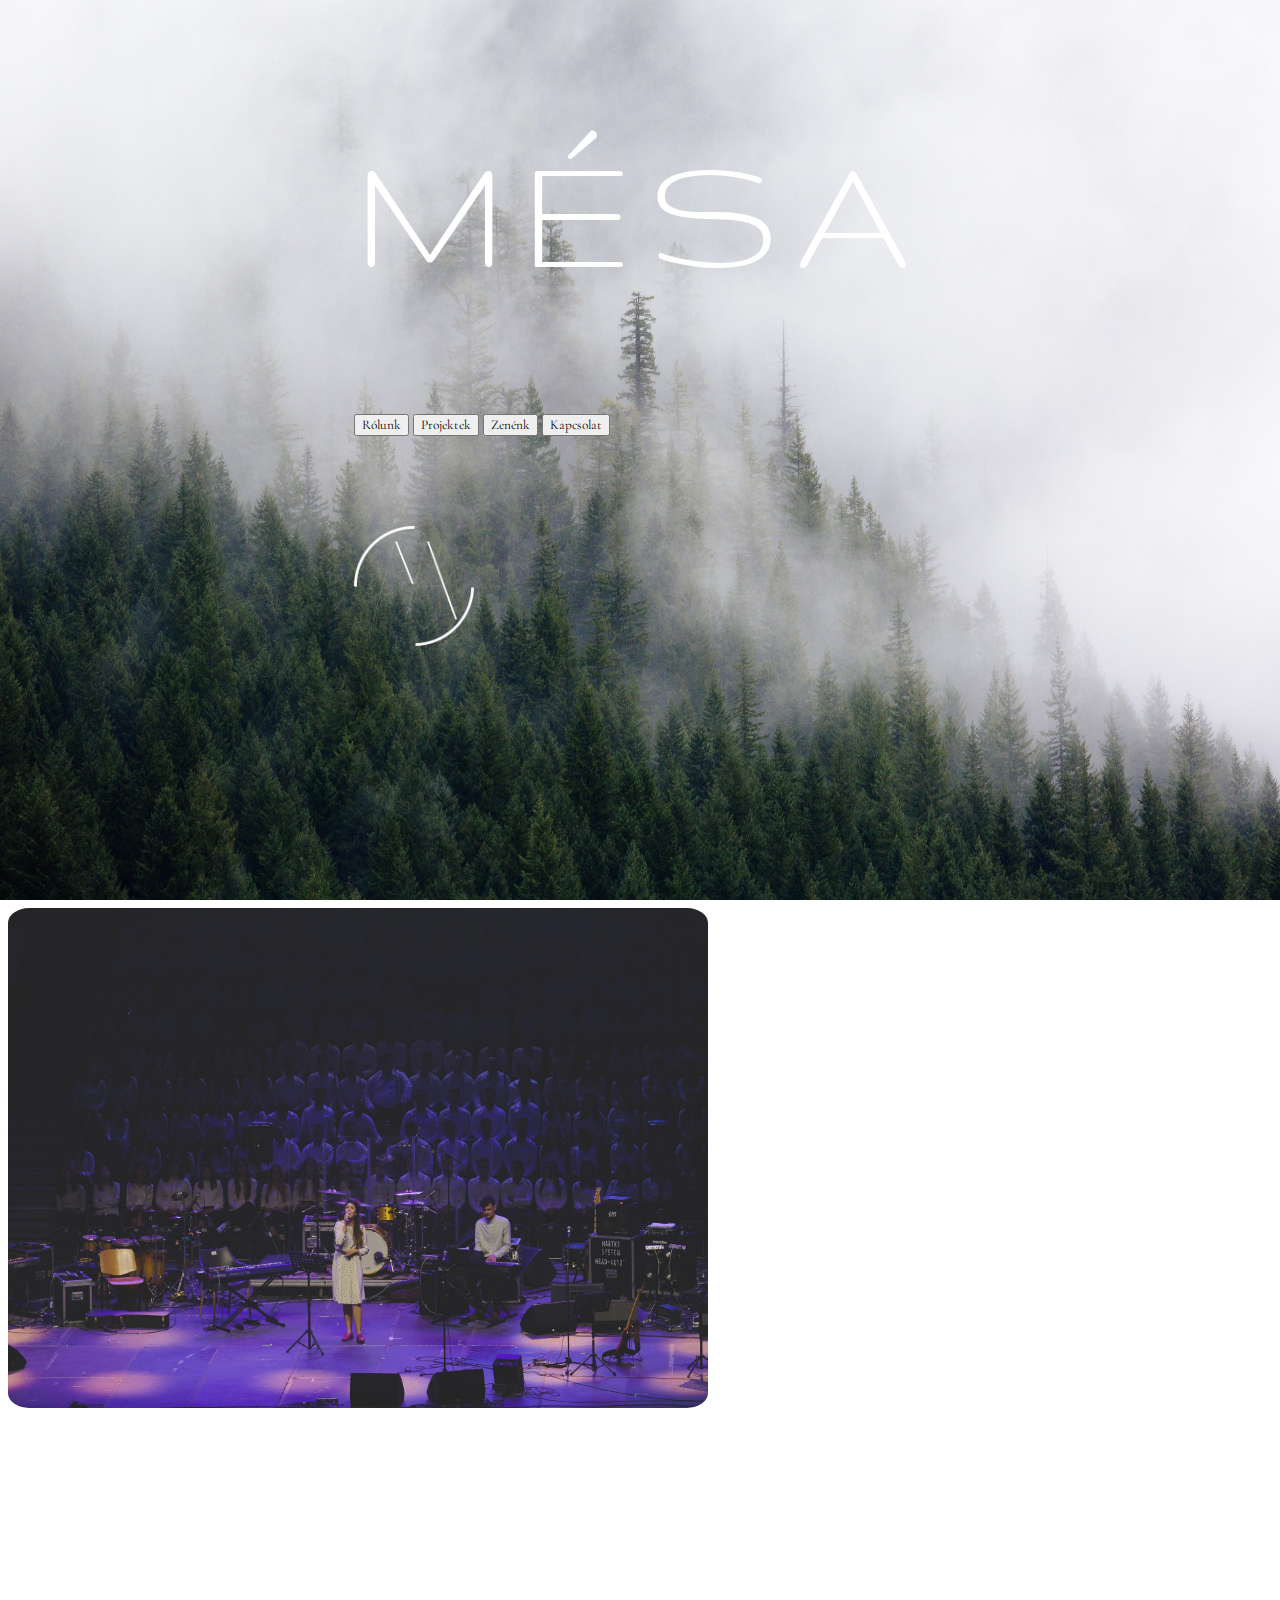
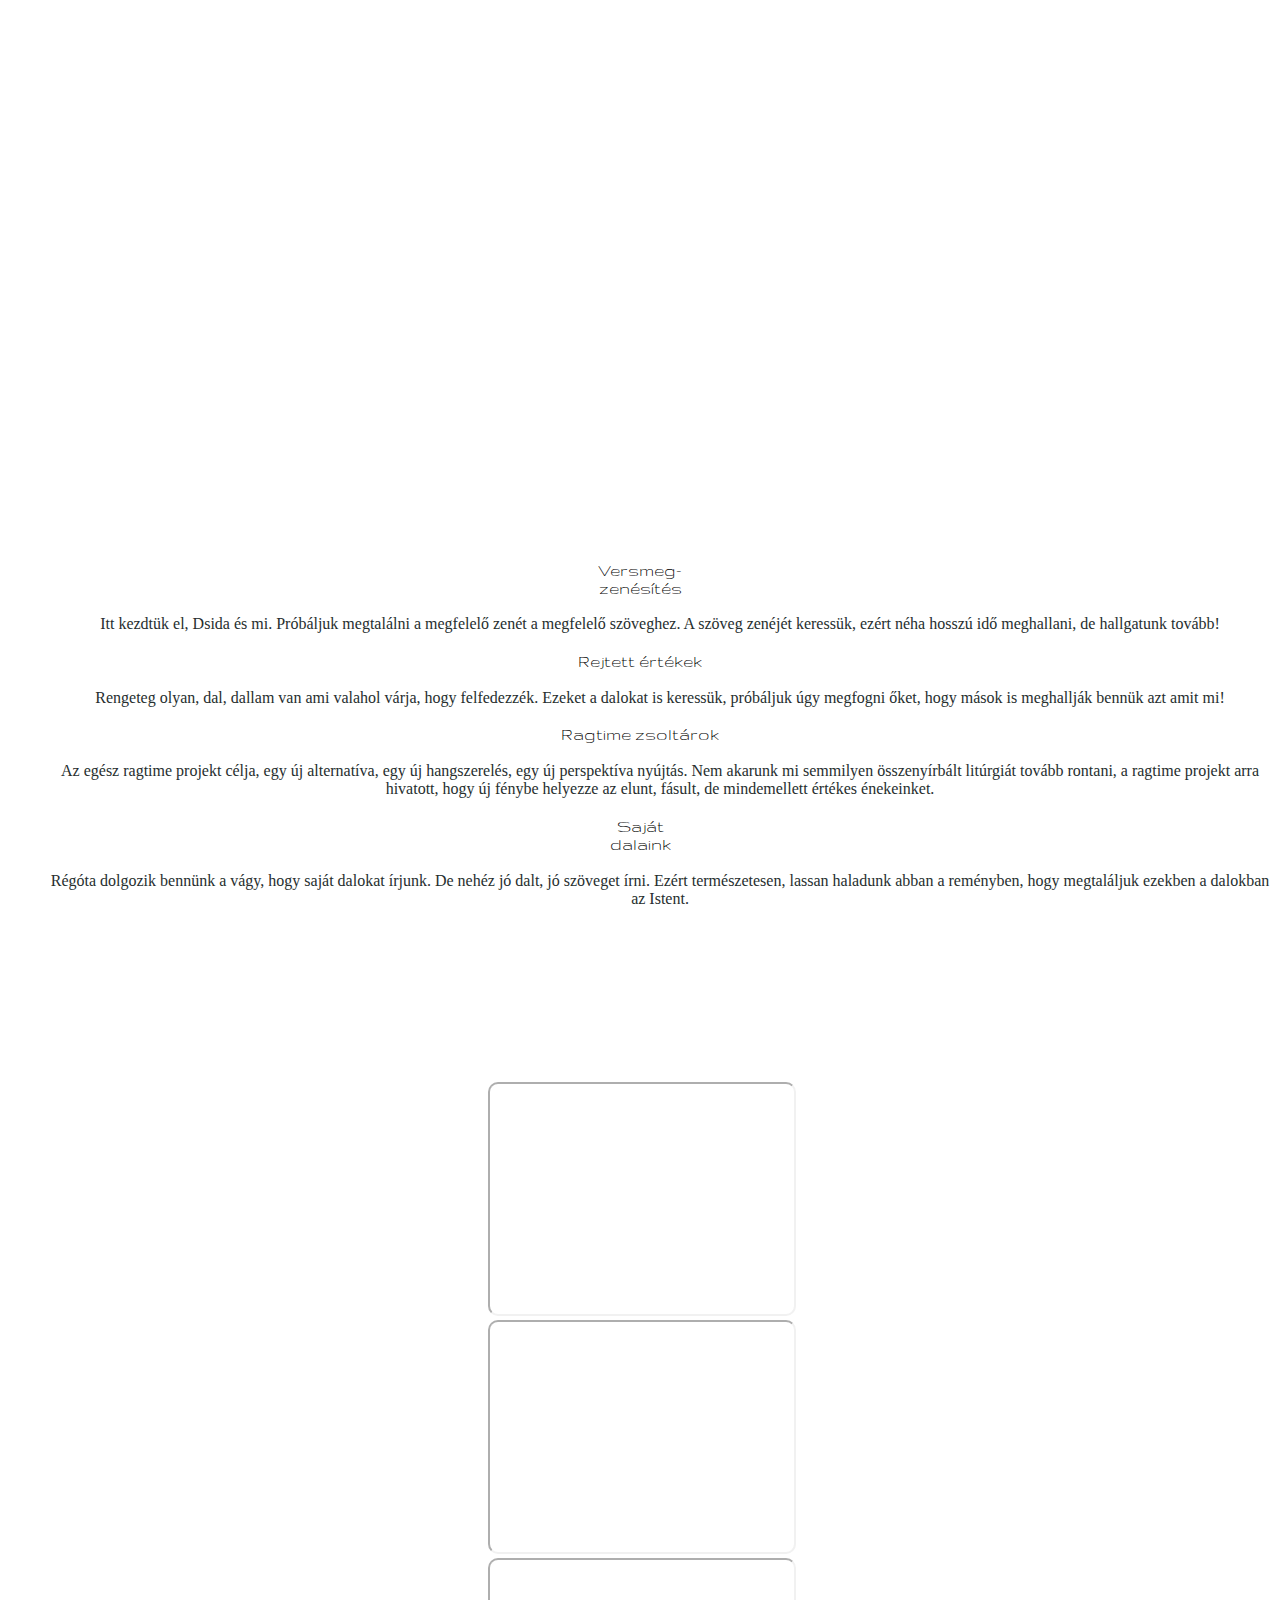
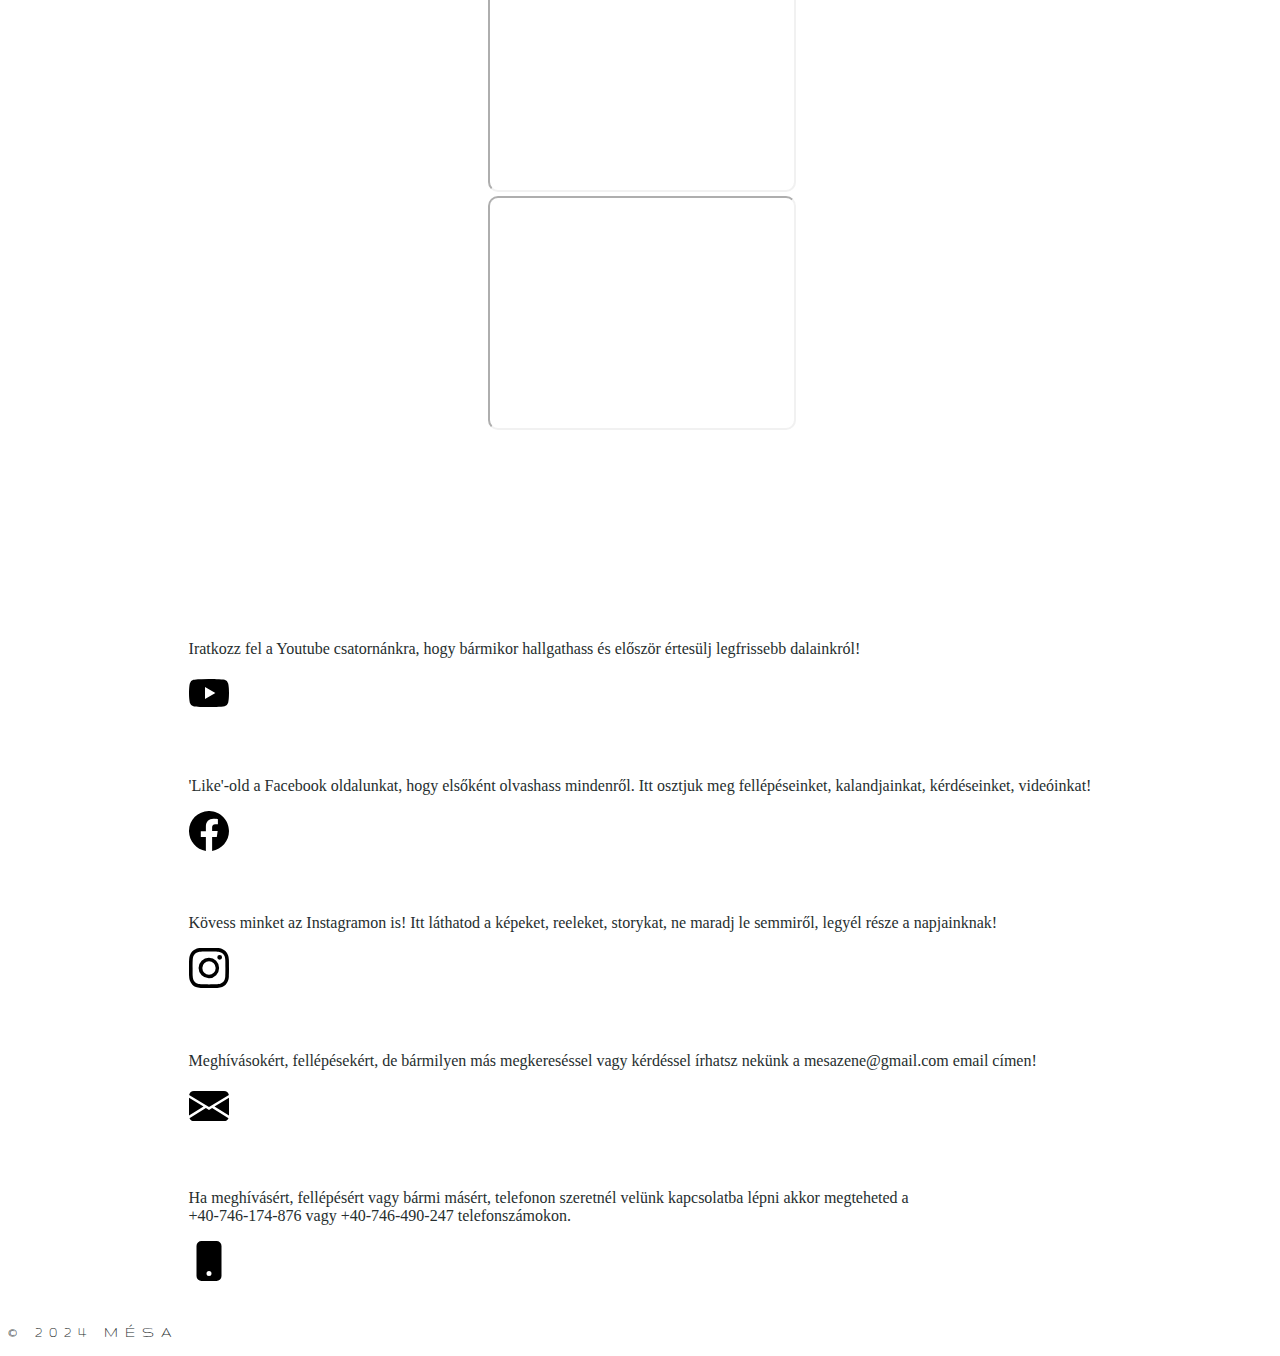
==== index.html @ 9ce910f0 "Add files via upload" ====
<!DOCTYPE html>
<html lang="hu">
<head>
  <meta charset="UTF-8">
  <meta name="viewport" content="width=device-width, initial-scale=1.0">
  <title>MÉSA</title>
  <link rel="stylesheet" href="./style.css">
  <link href="https://cdn.jsdelivr.net/npm/bootstrap@5.3.2/dist/css/bootstrap.min.css" rel="stylesheet" integrity="sha384-T3c6CoIi6uLrA9TneNEoa7RxnatzjcDSCmG1MXxSR1GAsXEV/Dwwykc2MPK8M2HN" crossorigin="anonymous">
  <link href="https://fonts.googleapis.com/css2?family=Cormorant+Garamond:wght@300,400,500,600,700&family=Nunito:wght@300&display=swap" rel="stylesheet">
  <link href="https://fonts.googleapis.com/css2?family=Gruppo&display=swap" rel="stylesheet">
</head>

<body>
  <div class="top-container">
    <div class="px-4 pt-4 mt-4 text-center">
      <h1 class="display-1 pb-4" style="color: white; font-size: 11rem;">MÉSA</h1>
      <div class="col-lg-6 pt-4 mx-auto">
        <div class="d-grid gap-3 d-sm-flex justify-content-sm-center">
          <a href="#about"><button type="button" class="btn btn-outline-light btn-lg px-4"><span>Rólunk</span></button></a>
          <a href="#project"><button type="button" class="btn btn-outline-light btn-lg px-4"><span>Projektek</span></button></a>
          <a href="#zene"><button type="button" class="btn btn-outline-light btn-lg px-4"><span>Zenénk</span></button></a>
          <a href="#contact"><button type="button" class="btn btn-outline-light btn-lg px-4"><span>Kapcsolat</span></button></a>
        </div>
      </div>
      <img id="logo" src="./Assets/Image/logo.png" width="120px" height="120px" alt="">
    </div>
  </div>

  <div id="about" class="about">
    <div class="container col-xxl-8 px-4 py-5">
      <div class="row flex-lg-row-reverse align-items-center g-5 py-5">
        <div class="col-10 col-sm-8 col-lg-6">
          <img src="./Assets/Image/mi.jpg" class="d-block mx-lg-auto img-fluid" style="opacity: 0.9; border-radius: 3%;" alt="Bootstrap Themes" width="700" height="500">
        </div>
        <div class="col-lg-6">
          <h2 class="mb-3">Rólunk</h2>
          <p class="lead">Legtöbben úgy ismerhettek, mint Merci és Atti. Úgy döntöttünk,
            hogy ezentúl MÉSA leszünk. A MÉSA keresés, a MÉSA kérdés.
            Az Istent keressük, zenében, formában, szövegben, ötvözésben.
            Az Isteni megrázót keressük, a világosan de nem mereven definiáltat,
            a Krisztusi innovációt, nyitottságot. Állandóan keresünk és néha találunk,
            szeretettel hívunk, hogy megosszuk veled ezeket a találmányokat!</p>
        </div>
      </div>
    </div>
  </div>

  <div id="project" class="project">
    <div class="container px-4 py-5" id="custom-cards">
      <h2 class="text-center" style="color: white; font-family: 'Gruppo', sans-serif; font-weight: 400; font-size: 4rem; letter-spacing: 7px;">Projektek</h2>
      <div class="row row-cols-1 row-cols-lg-4 align-items-stretch g-5 py-5">
        <div class="col">
          <div class="card card-cover h-100 overflow-hidden rounded-4 shadow-lg" style="background-color: rgba(255,255,255,0.4);">
            <div class="d-flex flex-column h-100 p-2 pb-3 text-rgba(38,46,46) text-shadow-1">
              <h3 class="pt-0 mt-0 mb-4 display-6 lh-1 fw-bold">Versmeg-</br>zenésítés</h3>
              <ul class="d-flex list-unstyled mt-3">
                <p>Itt kezdtük el, Dsida és mi. Próbáljuk megtalálni a megfelelő zenét a megfelelő szöveghez. A szöveg zenéjét keressük, ezért néha hosszú idő meghallani, de hallgatunk  tovább! </p>
              </ul>
            </div>
          </div>
        </div>
  
        <div class="col">
          <div class="card card-cover h-100 overflow-hidden rounded-4 shadow-lg" style="background-color: rgba(255,255,255,0.4);">
            <div class="d-flex flex-column h-100 p-2 pb-3 text-rgba(38,46,46) text-shadow-1">
              <h3 class="pt-0 mt-0 mb-4 display-6 lh-1 fw-bold">Rejtett értékek</h3>
              <ul class="d-flex list-unstyled">                  
                <p class="align-items-center mt-3">Rengeteg olyan, dal, dallam van ami valahol várja, hogy felfedezzék. Ezeket a dalokat is keressük, próbáljuk úgy megfogni őket, hogy mások is meghallják bennük azt amit mi!</p>
              </ul>
            </div>
          </div>
        </div>

        <div class="col">
          <div class="card card-cover h-100 overflow-hidden rounded-4 shadow-lg" style="background-color: rgba(255,255,255,0.4);">
            <div class="d-flex flex-column h-100 p-2 pb-3 text-rgba(38,46,46) text-shadow-1">
              <h3 class="pt-0 mt-0 mb-4 display-6 lh-1 fw-bold">Ragtime zsoltárok</h3>
              <ul class="d-flex list-unstyled mt-3">
                <p>Az egész ragtime projekt célja, egy új alternatíva, egy új hangszerelés, egy új perspektíva nyújtás. Nem akarunk mi semmilyen összenyírbált litúrgiát tovább rontani, a ragtime projekt arra hivatott, hogy új fénybe helyezze az elunt, fásult, de mindemellett értékes énekeinket. </p>
              </ul>
            </div>
          </div>
        </div>
  
        <div class="col">
          <div class="card card-cover h-100 overflow-hidden rounded-4 shadow-lg" style="background-color: rgba(255,255,255,0.4);">
            <div class="d-flex flex-column h-100 p-2 pb-3 text-rgba(38,46,46) text-shadow-1">
              <h3 class="pt-0 mt-0 mb-4 display-6 lh-1 fw-bold">Saját </br> dalaink</h3>
              <ul class="d-flex list-unstyled mt-3">
                <p>Régóta dolgozik bennünk a vágy, hogy saját dalokat írjunk. De nehéz jó dalt, jó szöveget írni. Ezért természetesen, lassan haladunk abban a reményben, hogy megtaláljuk ezekben a dalokban az Istent.</p>
              </ul>
            </div>
          </div>
        </div>
      </div>
    </div>
  </div>

  <div id="zene" class="zene">
    <div class="container">

      <div class="row row-cols-1 row-cols-sm-1 row-cols-md-4 g-4">
        <div class="col">
          <div class="video">
            <iframe width="100%" height="230" src="https://www.youtube.com/embed/c_1xtZaG6-g"></iframe>
          </div>
        </div>
        <div class="col">
          <div class="video">
            <iframe width="100%" height="230" src="https://www.youtube.com/embed/nq-0vu3fEvc"></iframe>
          </div>
        </div>
        <div class="col">
          <div class="video">
            <iframe width="100%" height="230" src="https://www.youtube.com/embed/6HQwrAo_Tmw"></iframe>
          </div>
        </div>
        <div class="col">
          <div class="video">
            <iframe width="100%" height="230" src="https://www.youtube.com/embed/fUVVamsAllc"></iframe>
          </div>
        </div>
      </div>
    </div>
  </div>

  <div id="contact" class="contact">
    <div class="container px-4 py-5" id="hanging-icons">
      <h2 class="text-center" style="font-family: 'Gruppo', sans-serif; color: white; font-size: 4rem; font-weight: 400; letter-spacing: 7px;">Kapcsolat</h2>
      <div class="row g-4 py-5 row-cols-1 row-cols-lg-5">
        <div class="col d-flex align-items-start">
          <div style="background-color: rgba(255,255,255,0.4); border-radius: 3%;" class="text-center">
            <h3 class="kapcsolat fs-2 text-body-emphasis">Hallgass</h3>
            <p>Iratkozz fel a Youtube csatornánkra, hogy bármikor hallgathass és először értesülj legfrissebb dalainkról!</p>
            <a href="https://www.youtube.com/channel/UCDnHyg_joPiQuK-S-PprN1g">
              <img src="./Assets/Image/youtube.svg" width="40px" height="40px" alt="youtube-icon">
            </a>
          </div>
        </div>
        <div class="col d-flex align-items-start">
          <div style="background-color: rgba(255,255,255,0.4); border-radius: 3%;" class="text-center">
            <h3 class="kapcsolat fs-2 text-body-emphasis">Olvass</h3>
            <p>'Like'-old a Facebook oldalunkat, hogy elsőként olvashass mindenről. Itt osztjuk meg fellépéseinket, kalandjainkat, kérdéseinket, videóinkat!</p>
            <a href="https://www.facebook.com/profile.php?id=61556918116380">
              <img class="pb-1" src="./Assets/Image/facebook.svg" width="40px" height="40px" alt="facebook-icon">
            </a>
          </div>
        </div>
        <div class="col d-flex align-items-start">
          <div style="background-color: rgba(255,255,255,0.4); border-radius: 3%;" class="text-center">
            <h3 class="kapcsolat fs-2 text-body-emphasis">Kövess</h3>
            <p>Kövess minket az Instagramon is! Itt láthatod a képeket, reeleket, storykat, ne maradj le semmiről, legyél része a napjainknak!</p>
            <a href="https://www.instagram.com/mesa.zene/">
              <img class="pb-1" src="./Assets/Image/instagram.svg" width="40px" height="40px" alt="facebook-icon">
            </a>
          </div>
        </div>
        <div class="col d-flex align-items-start">
          <div style="background-color: rgba(255,255,255,0.4); border-radius: 3%;" class="text-center">
            <h3 class="kapcsolat fs-2 text-body-emphasis">Írj</h3>
            <p>Meghívásokért, fellépésekért, de bármilyen más megkereséssel vagy kérdéssel írhatsz nekünk a mesazene@gmail.com email címen!</p>
            <img class="pb-1" src="./Assets/Image/envelope-fill.svg" width="40px" height="40px" alt="facebook-icon">
          </div>
        </div>
        <div class="col d-flex align-items-start">
          <div style="background-color: rgba(255,255,255,0.4); border-radius: 3%;" class="text-center">
            <h3 class="kapcsolat fs-2 text-body-emphasis">Hívj</h3>
            <p>Ha meghívásért, fellépésért vagy bármi másért, telefonon szeretnél velünk kapcsolatba lépni akkor megteheted a </br> +40-746-174-876 vagy +40-746-490-247 telefonszámokon.</p>
            <img class="pb-1" src="./Assets/Image/phone-fill.svg" width="40px" height="40px" alt="facebook-icon">
          </div>
        </div>
      </div>
    </div>
  </div>
  <div class="footer">
    <div class="container">
      <footer class="py-1 my-1">
        <p class="text-center text-white" style="font-family: 'Gruppo', sans-serif; letter-spacing: 7px; font-weight: 400;">© 2024 MÉSA</p>
      </footer>
    </div>
  </div>


</body>

</html>
---- style.css ----
body {
  background-image: url("./Assets/Image/Forest.jpg");
  background-attachment: fixed;
  background-size: 100% 100%;
}

.top-container {
  display: flex;
  justify-content: center;
  align-items: top;
  height: 100vh;
}

.about {
  display: flex;
  justify-content: center;
  align-items: top;
  height: 100vh;
}

.project {
  display: flex; 
  justify-content: center;
  align-items: center;
  height: 100vh;
}

span {
  font-family: "Cormorant Garamond", serif;
  margin: 0;
  padding: 0;
}

h1 {
  font-family: "Gruppo", sans-serif;
  font-weight: 400;
  font-style: normal;
  letter-spacing: 15px;
  font-size: 11rem;
}

p {
  color: rgba(38,46,46);
}

.lead {
  color: white;
}

.about h2 {
  color: white;
  font-family: "Gruppo", sans-serif;
  font-weight: 400;
  font-style: normal;
  font-size: 4rem;
  letter-spacing: 7px;
}

h3 {
  text-align: center;
  font-family: "Gruppo", sans-serif;
  font-weight: 400;
  font-style: normal;
}

.project {
  text-align: center;
}

.zene {
  display: flex;
  justify-content: center;
  align-items: center;
  height: 100vh;
}

iframe {
  padding: 0;
  margin: 0;
  border-radius: 10px;
  opacity: 0.8;
}

.contact {
  display: flex;
  justify-content: center;
  align-items: center;
  height: 100vh;
}

.kapcsolat {
color: white;
font-family: "Cormorant Garamond", serif;
}

#logo {
  margin-top: 90px;
}

@media (max-width: 767px) {
  .top-container {
    height: 100vh;
    padding-top: 50px; 
    padding-bottom: 50px; 
  }

  body {
    background-image: url("./Assets/Image/phone\ back.png") !important;
    background-attachment: fixed;
    background-size: 100% 100%;
  }

  .about,
  .project,
  .zene,
  .contact {
    height: auto;
    padding-top: 50px;
    padding-bottom: 50px;
  }

  .about .row {
    display: flex; 
    justify-content: center; 
    align-items: center; 
  }

  .about .col-10 {
    width: 100%; 
  }

  #logo {
    margin-top: 30px; 
  }

  h1 {
    font-size: 5rem !important; 
  }

  .display-1 {
    font-size: 6rem; 
  }

  .lead {
    font-size: 1.2rem; 
  }

  .about h2 {
    font-size: 3rem !important;
  }

  .project h2,
  .contact h2 {
    font-size: 3rem !important; 
  }
}
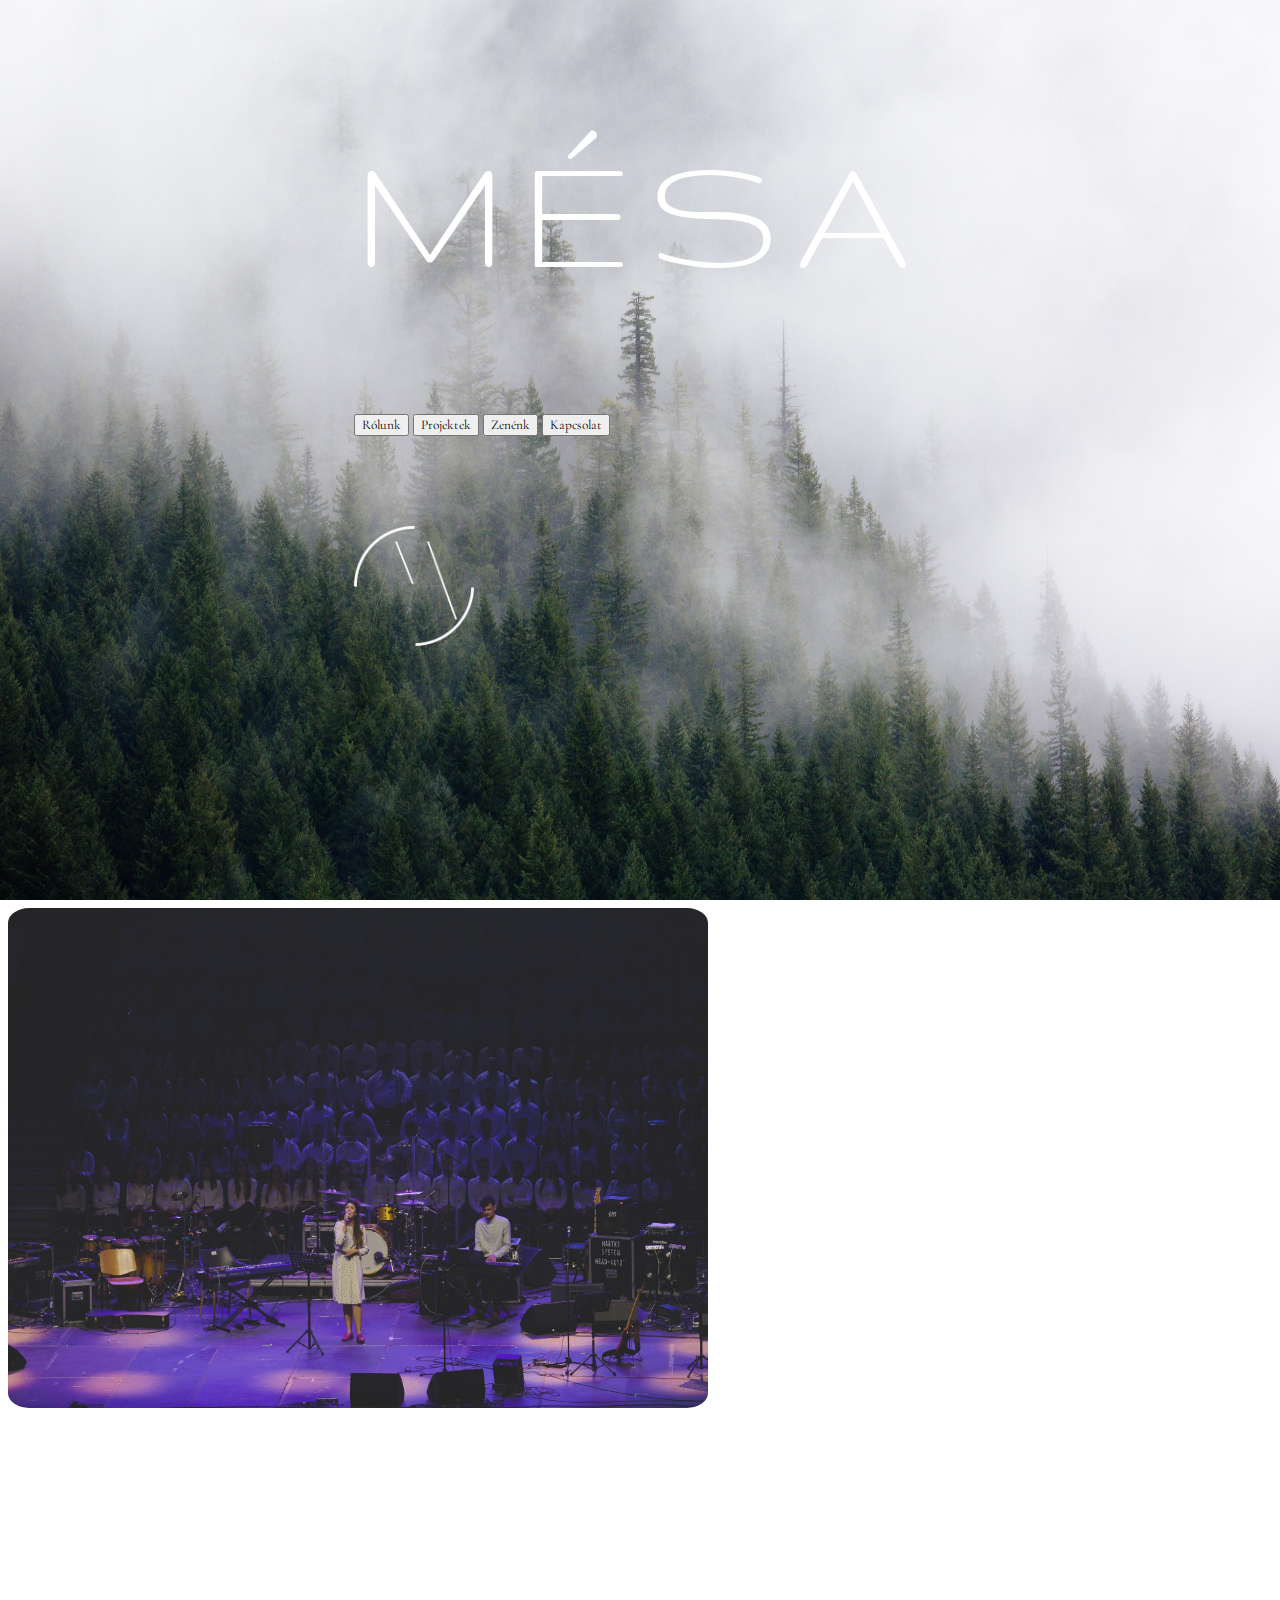
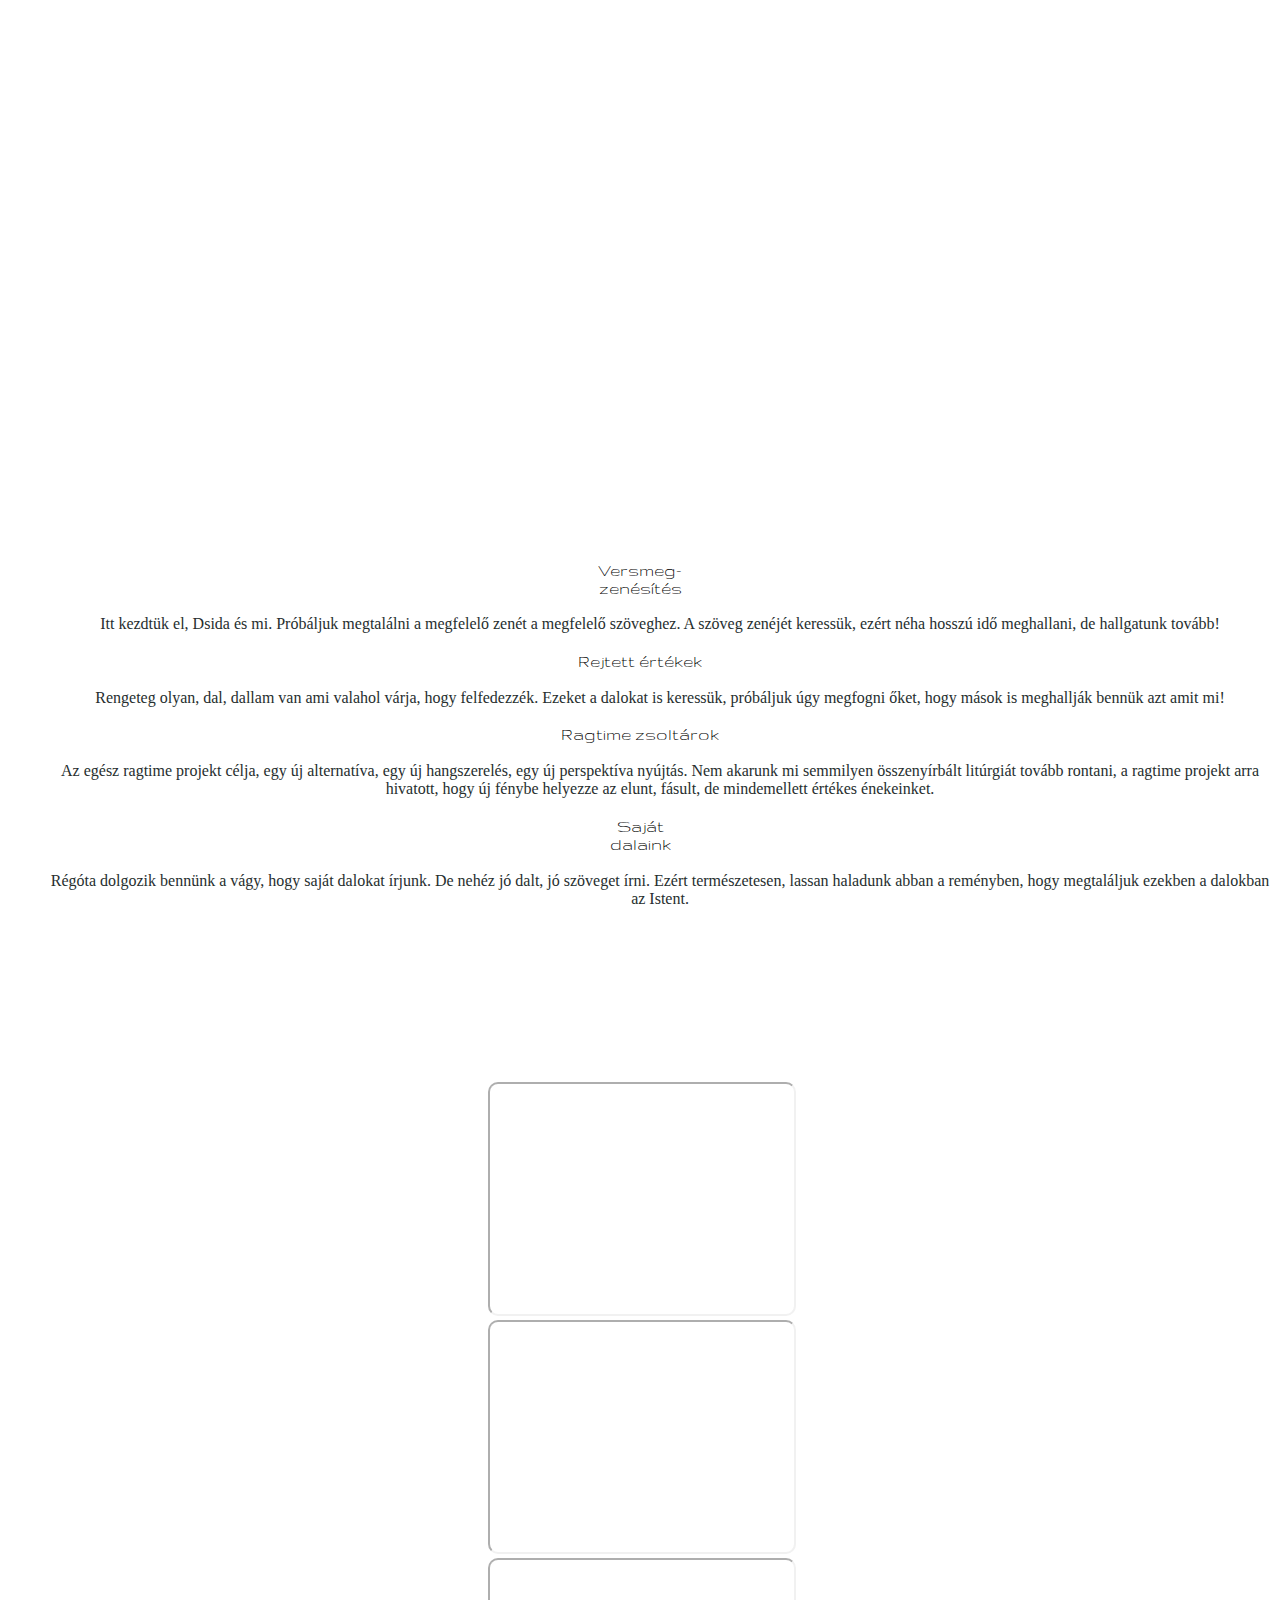
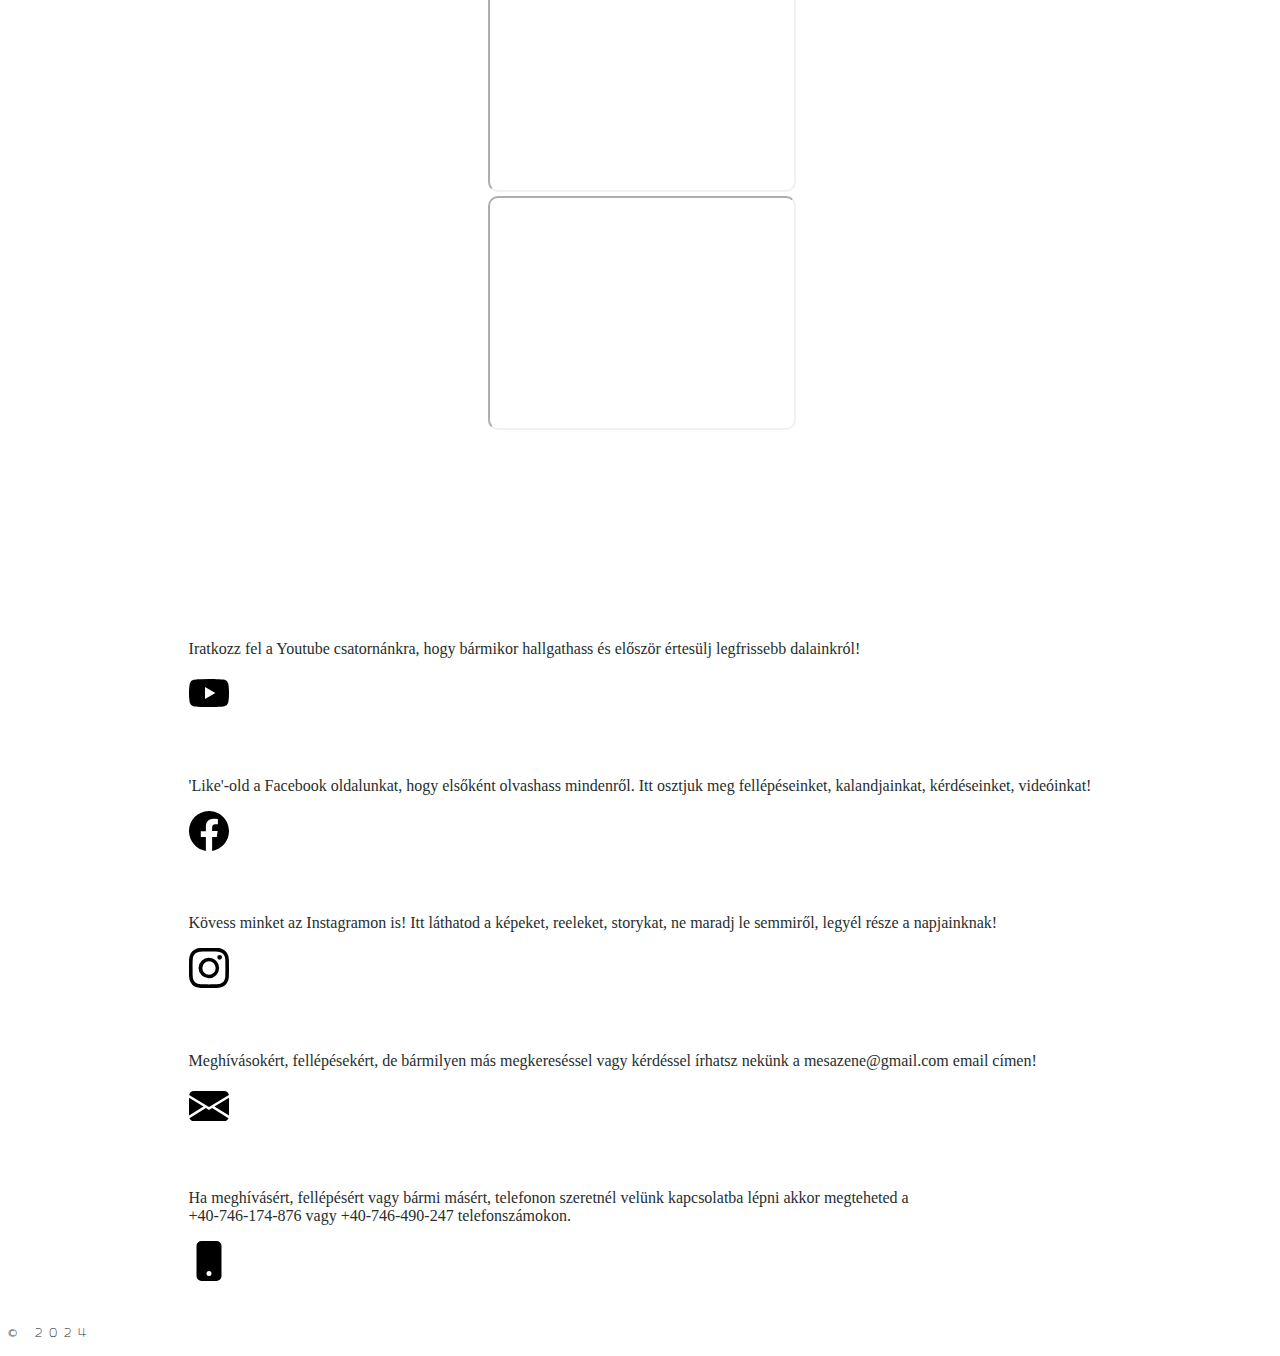
==== commit 7bc6cc04: "Add files via upload" ====
--- a/index.html
+++ b/index.html
@@ -11,7 +11,7 @@
 </head>
 
 <body>
-  <div class="top-container">
+  <div id="top" class="top-container">
     <div class="px-4 pt-4 mt-4 text-center">
       <h1 class="display-1 pb-4" style="color: white; font-size: 11rem;">MÉSA</h1>
       <div class="col-lg-6 pt-4 mx-auto">
@@ -175,7 +175,7 @@
   <div class="footer">
     <div class="container">
       <footer class="py-1 my-1">
-        <p class="text-center text-white" style="font-family: 'Gruppo', sans-serif; letter-spacing: 7px; font-weight: 400;">© 2024 MÉSA</p>
+        <p class="text-center text-white" style="font-family: 'Gruppo', sans-serif; letter-spacing: 7px; font-weight: 400;">© 2024 <a href="#top" style="color: white; text-decoration: none;">MÉSA</a></p>
       </footer>
     </div>
   </div>
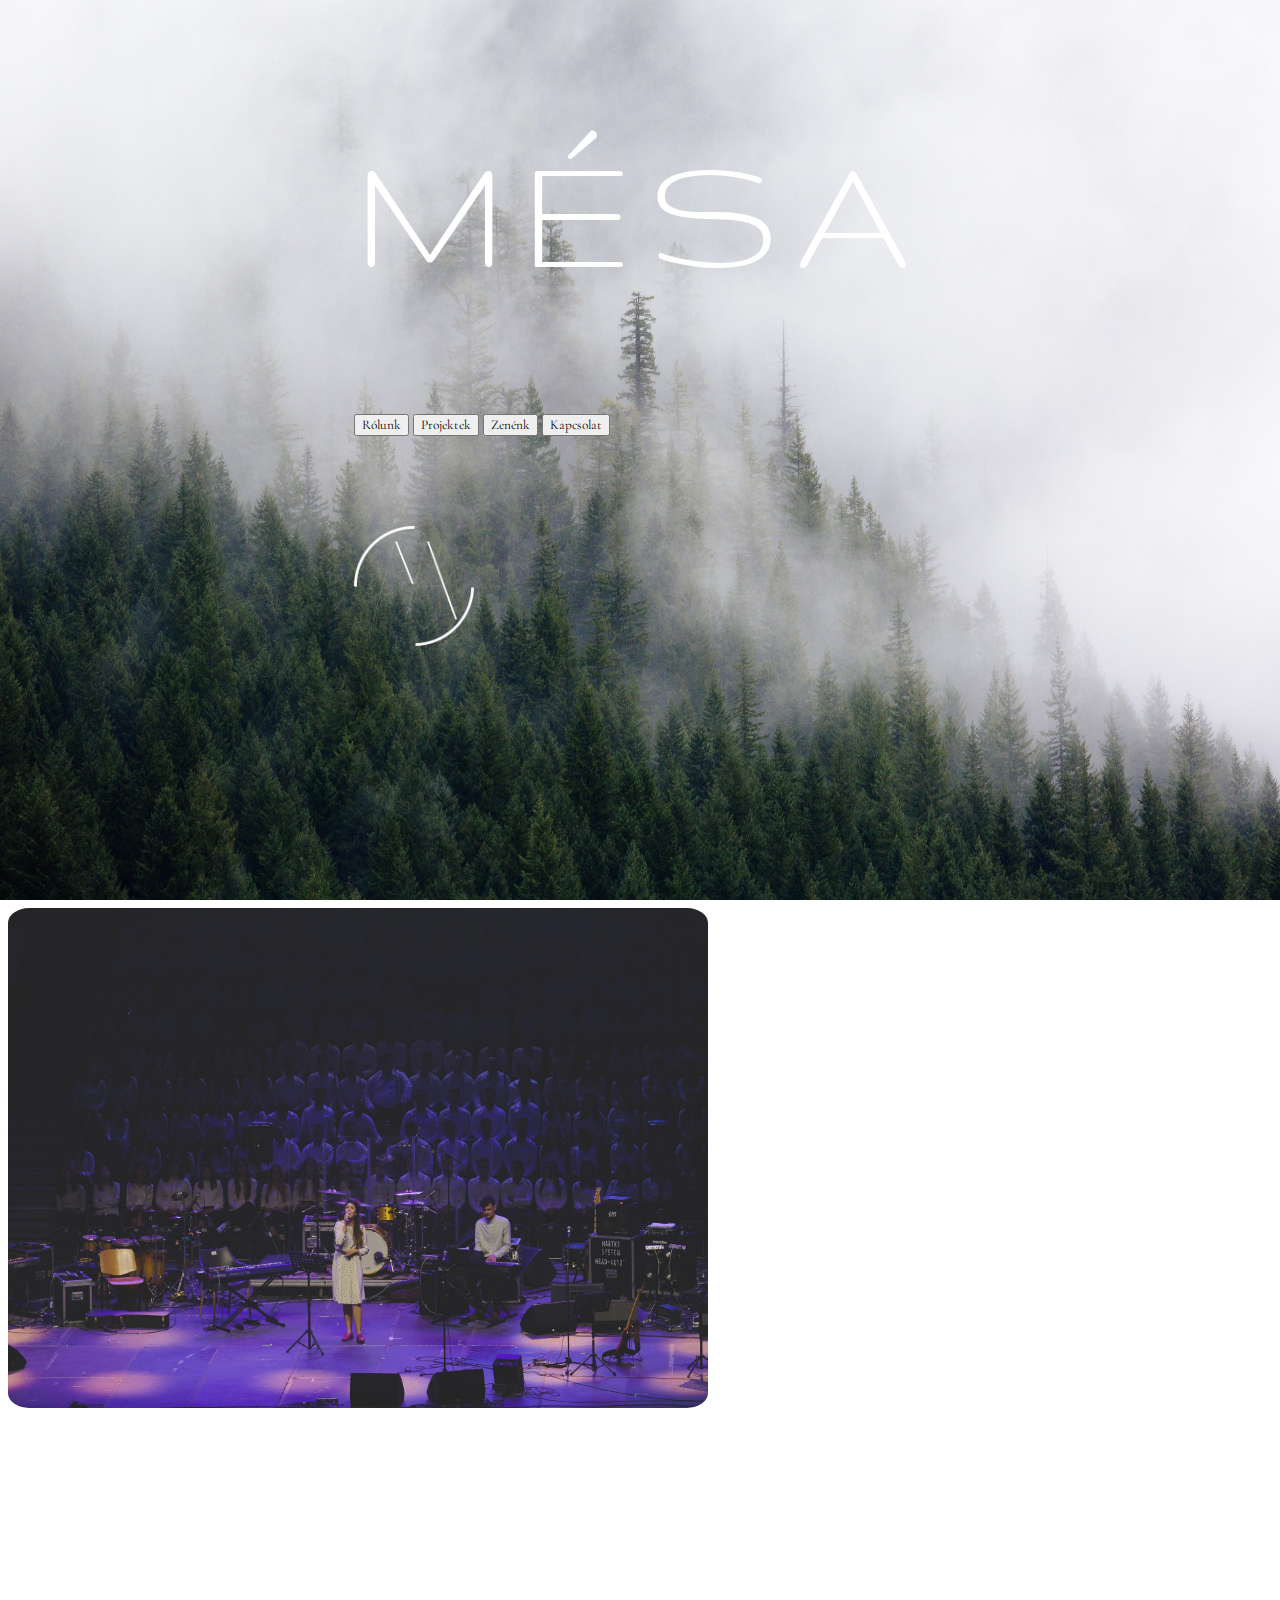
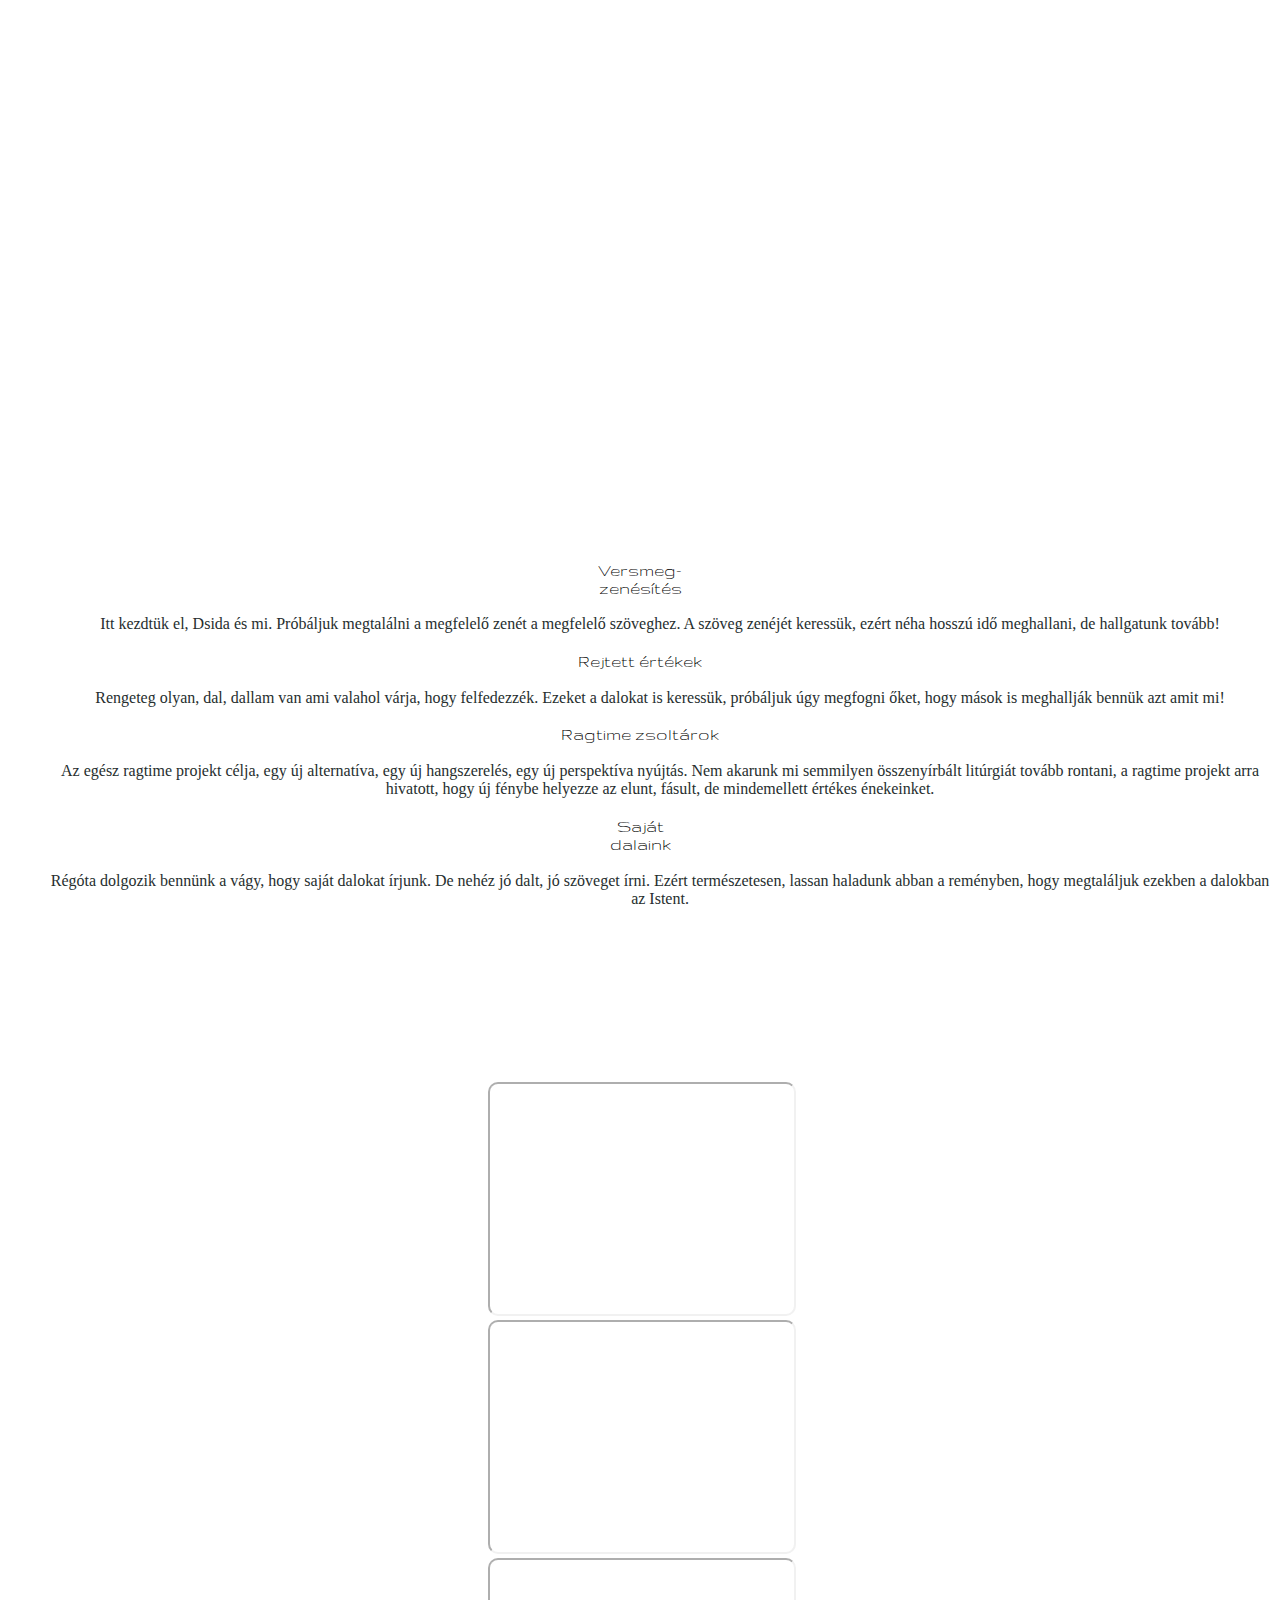
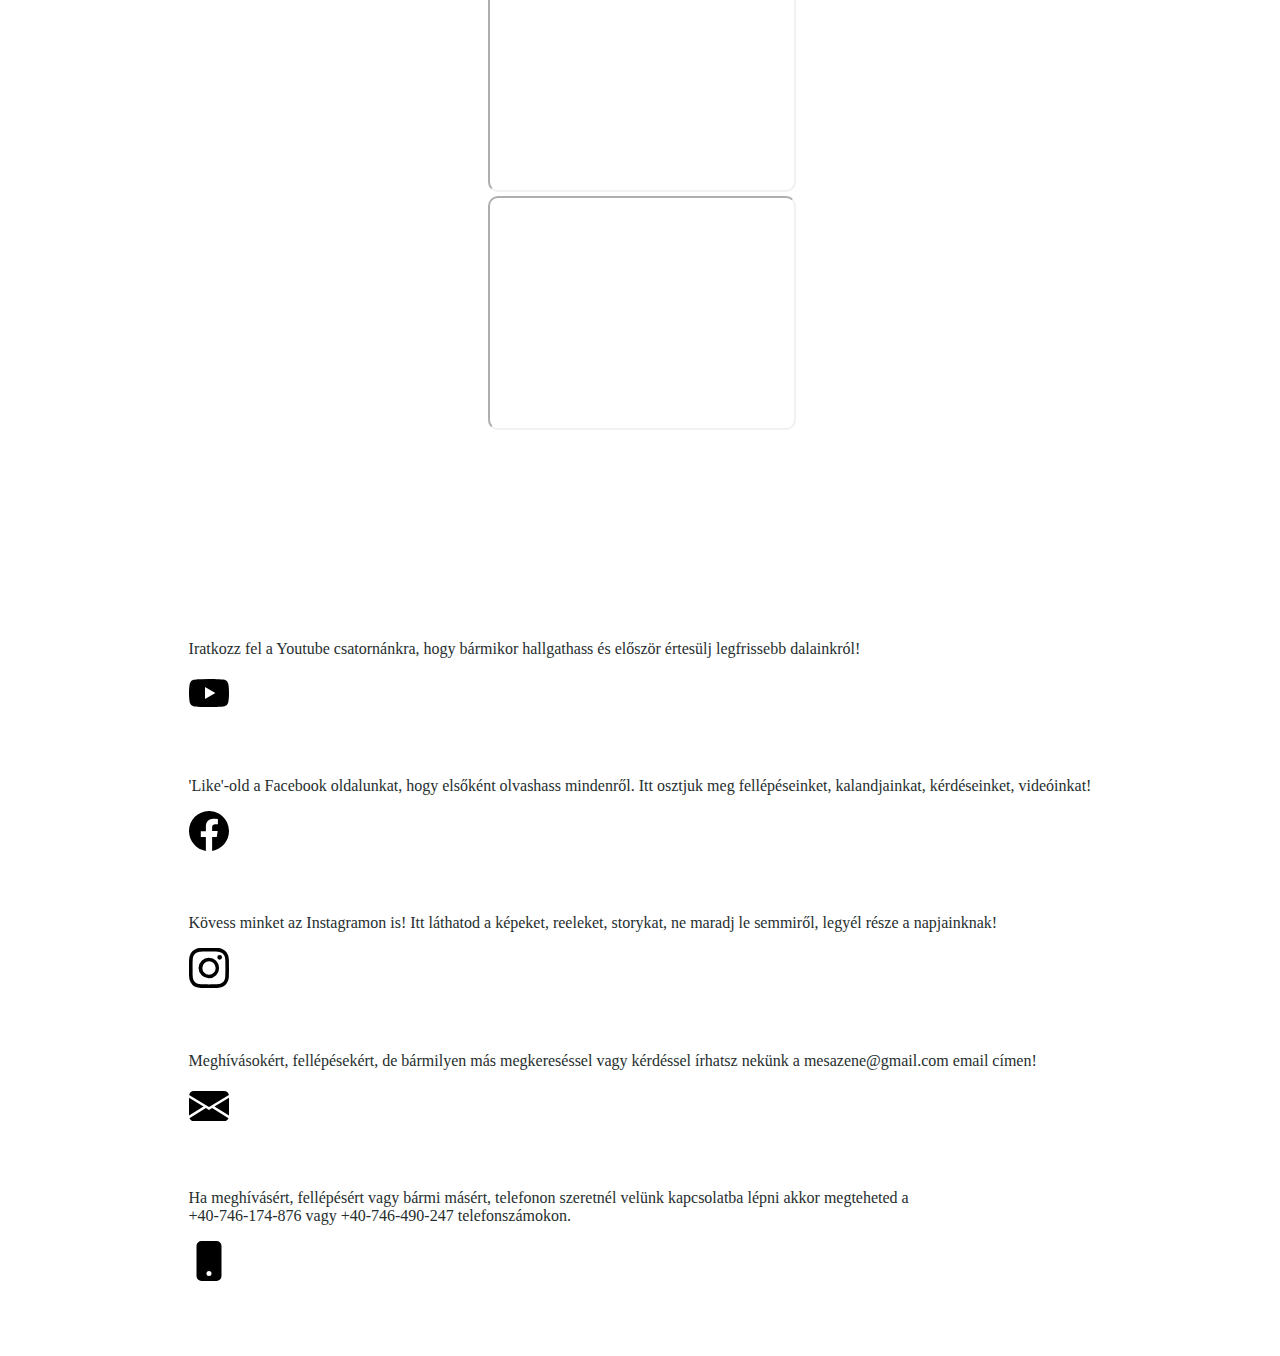
==== commit 66433896: "Add files via upload" ====
--- a/index.html
+++ b/index.html
@@ -175,12 +175,10 @@
   <div class="footer">
     <div class="container">
       <footer class="py-1 my-1">
-        <p class="text-center text-white" style="font-family: 'Gruppo', sans-serif; letter-spacing: 7px; font-weight: 400;">© 2024 <a href="#top" style="color: white; text-decoration: none;">MÉSA</a></p>
+        <p class="text-center" style="font-family: 'Gruppo', sans-serif; letter-spacing: 7px; font-weight: 400;">© 2024 <a class="mesa" href="#top" style="text-decoration: none;">MÉSA</a></p>
       </footer>
     </div>
   </div>
-
-
 </body>
 
 </html>--- a/style.css
+++ b/style.css
@@ -88,6 +88,14 @@
   height: 100vh;
 }
 
+footer p{
+  color: white;
+}
+
+.mesa {
+  color: white;
+}
+
 .kapcsolat {
 color: white;
 font-family: "Cormorant Garamond", serif;
@@ -105,9 +113,11 @@
   }
 
   body {
-    background-image: url("./Assets/Image/phone\ back.png") !important;
-    background-attachment: fixed;
-    background-size: 100% 100%;
+    background-image: url("./Assets/Image/vegso.png");
+    max-width: 100%; 
+    max-height: 300px; 
+    display: block; 
+    margin: auto; 
   }
 
   .about,
@@ -147,10 +157,16 @@
 
   .about h2 {
     font-size: 3rem !important;
+    letter-spacing: 1px;
+  }
+
+  .box {
+    color: rgba(38,46,46);
   }
 
   .project h2,
   .contact h2 {
     font-size: 3rem !important; 
+    letter-spacing: 1px;
   }
 }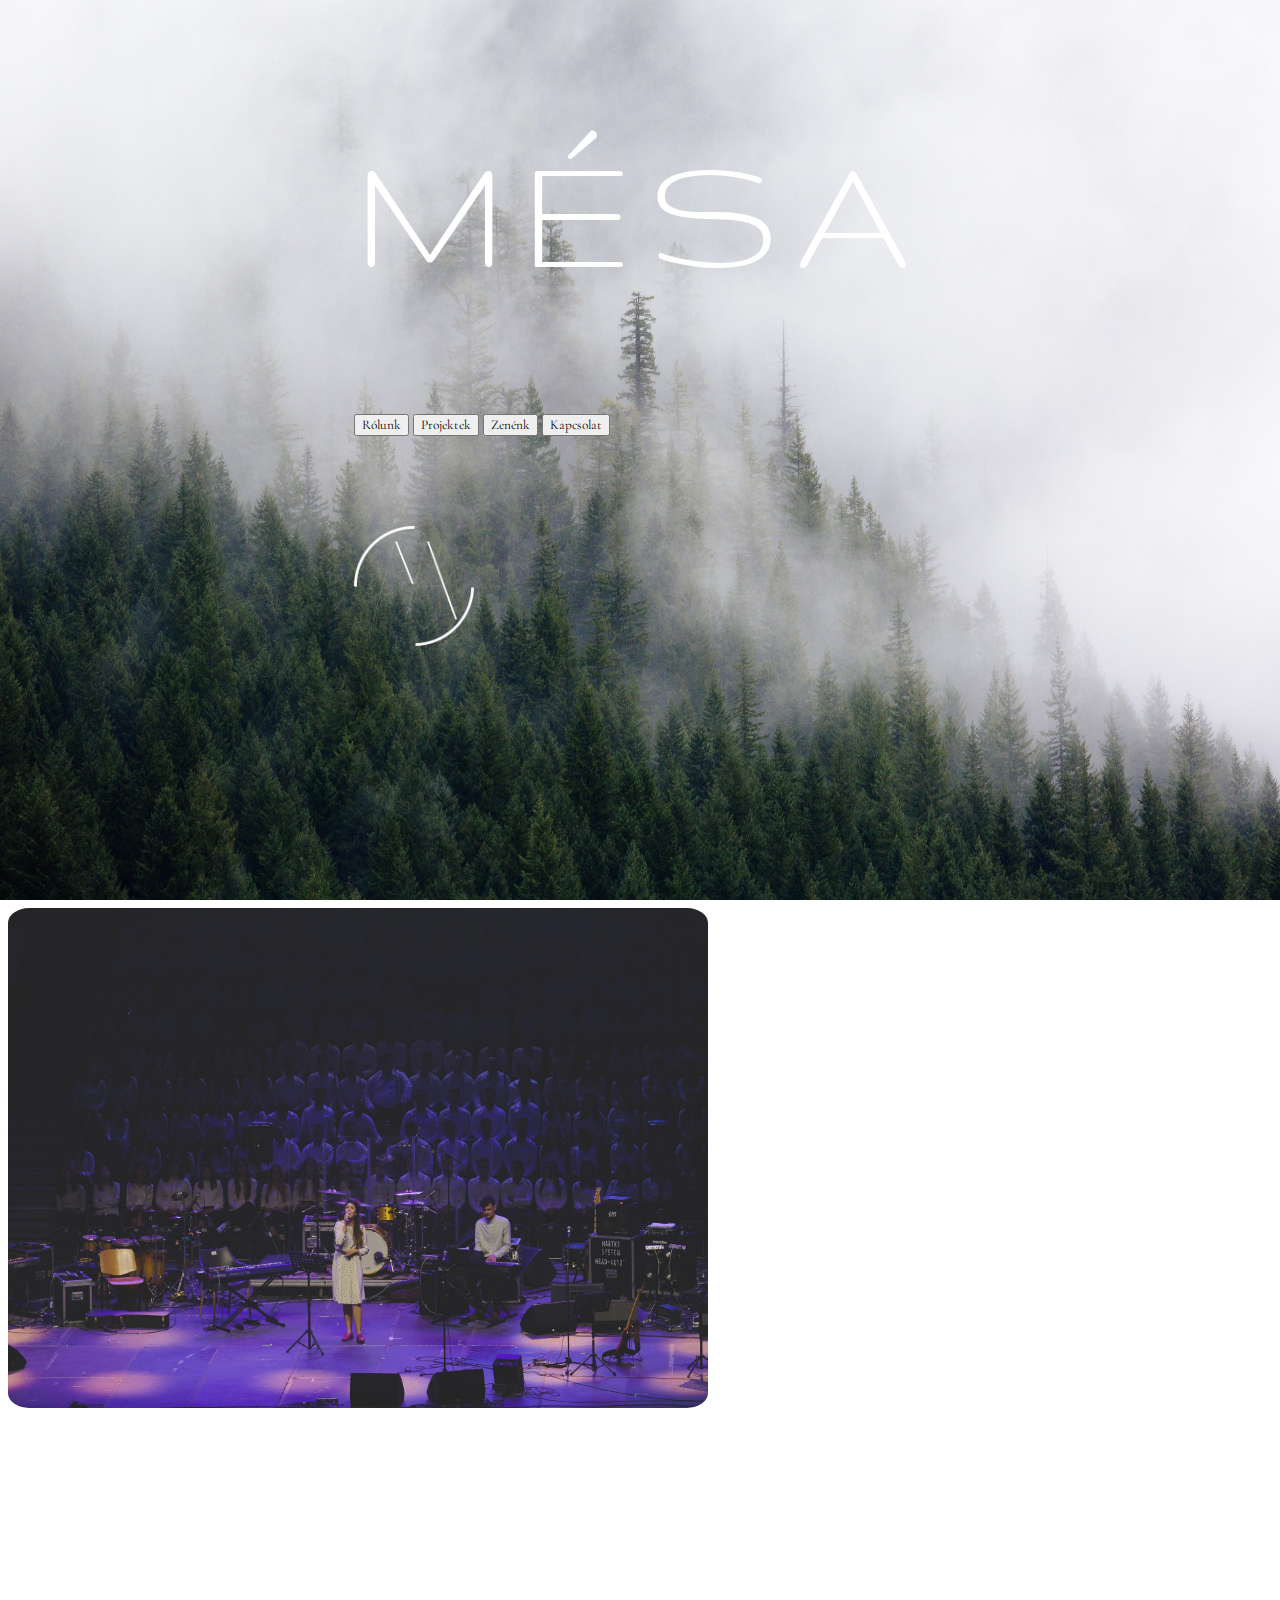
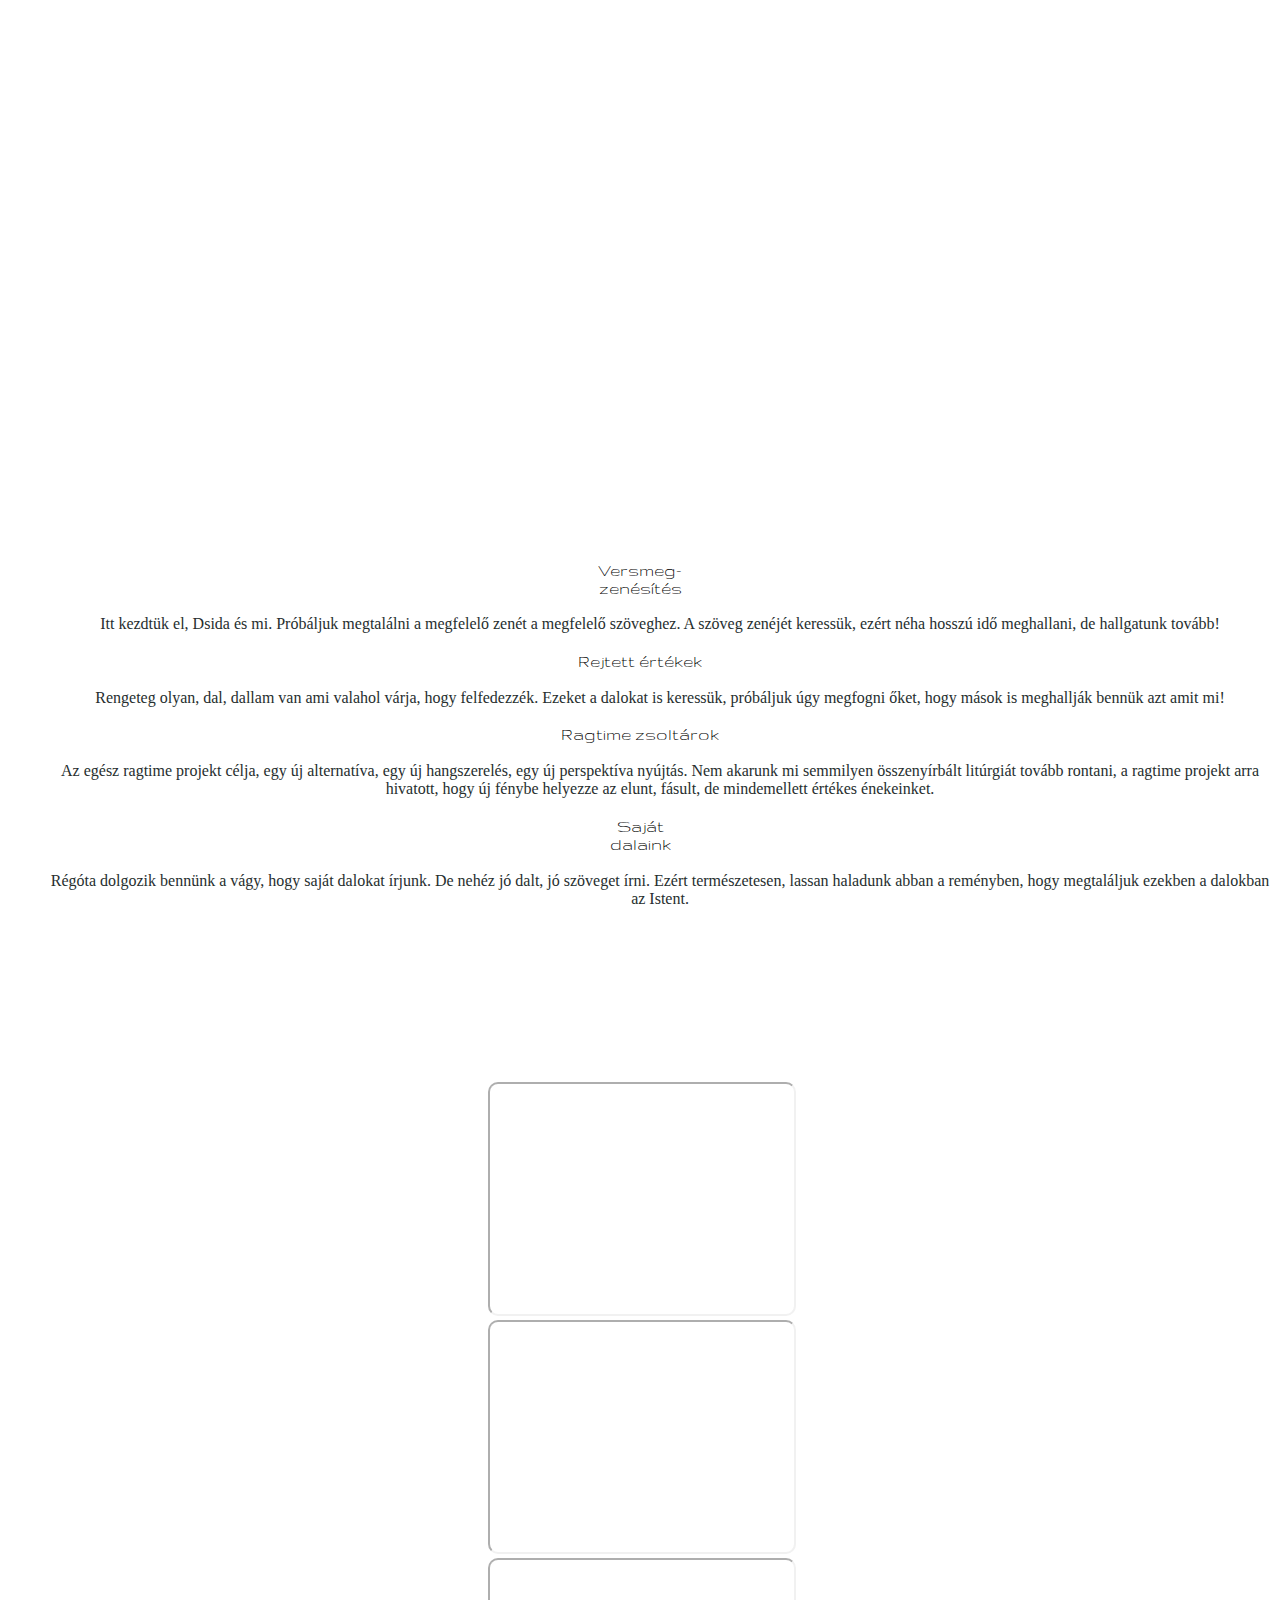
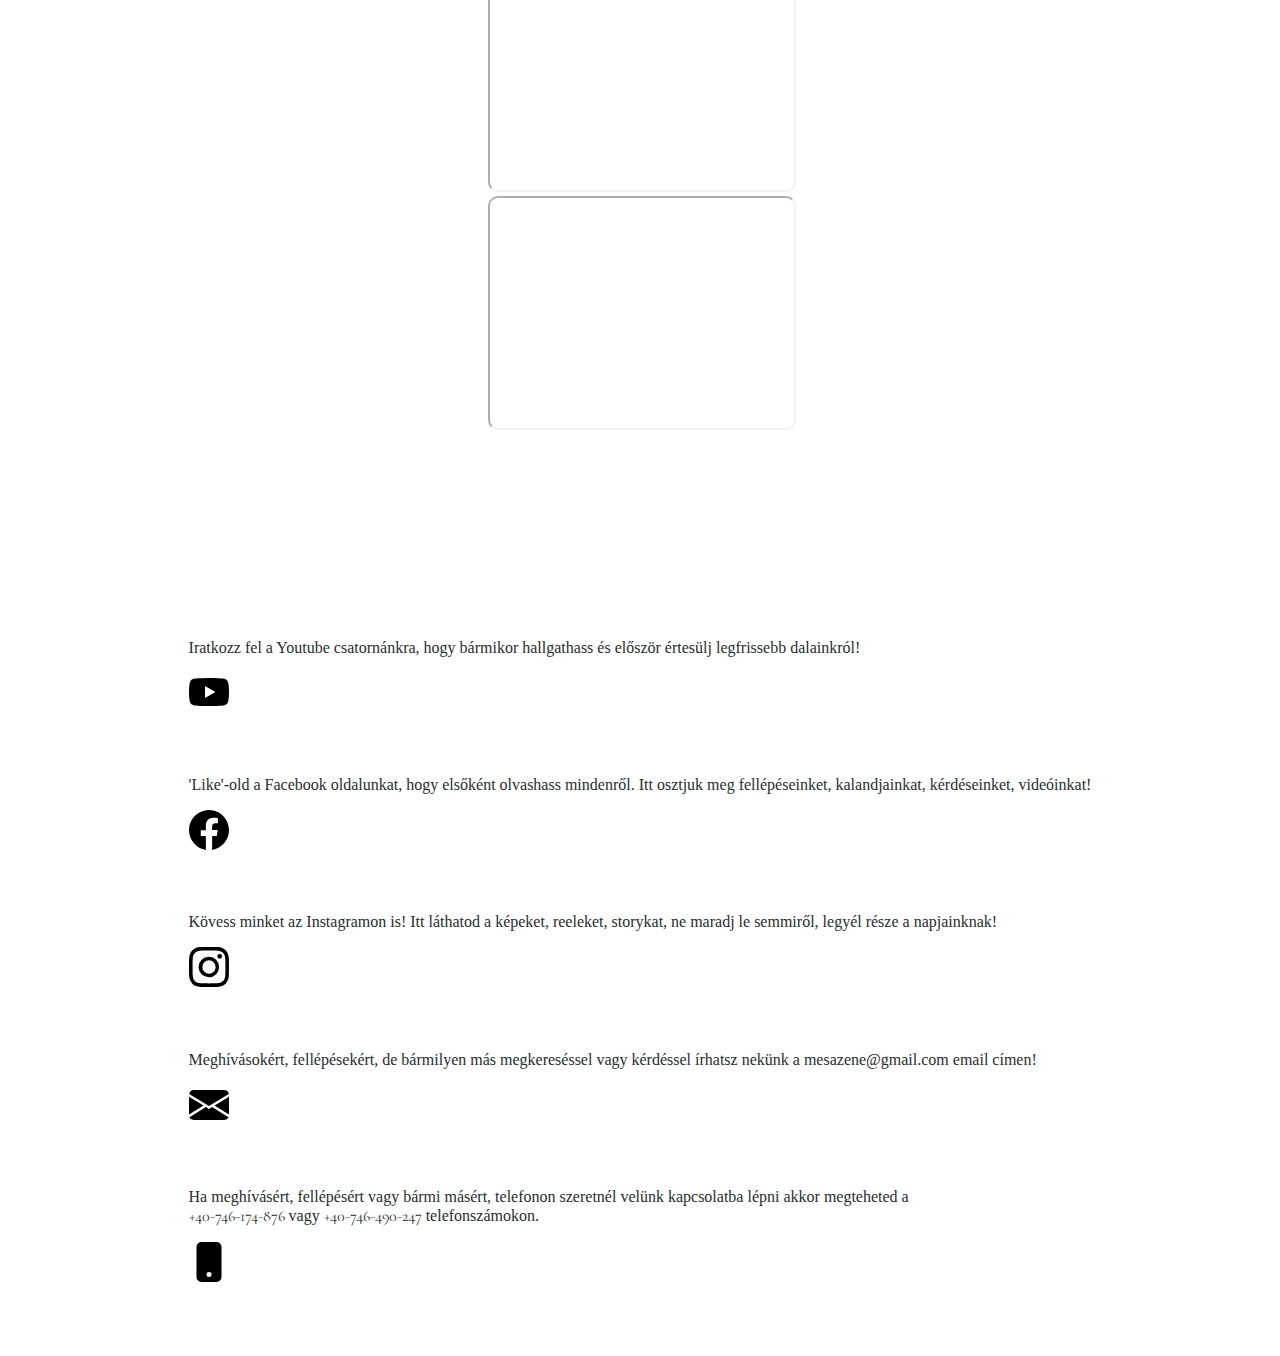
==== commit 7f82889c: "Add files via upload" ====
--- a/index.html
+++ b/index.html
@@ -165,7 +165,7 @@
         <div class="col d-flex align-items-start">
           <div style="background-color: rgba(255,255,255,0.4); border-radius: 3%;" class="text-center">
             <h3 class="kapcsolat fs-2 text-body-emphasis">Hívj</h3>
-            <p>Ha meghívásért, fellépésért vagy bármi másért, telefonon szeretnél velünk kapcsolatba lépni akkor megteheted a </br> +40-746-174-876 vagy +40-746-490-247 telefonszámokon.</p>
+            <p>Ha meghívásért, fellépésért vagy bármi másért, telefonon szeretnél velünk kapcsolatba lépni akkor megteheted a </br> <span class="phone-nr">+40-746-174-876</span> vagy <span class="phone-nr">+40-746-490-247</span> telefonszámokon.</p>
             <img class="pb-1" src="./Assets/Image/phone-fill.svg" width="40px" height="40px" alt="facebook-icon">
           </div>
         </div>
--- a/style.css
+++ b/style.css
@@ -169,4 +169,9 @@
     font-size: 3rem !important; 
     letter-spacing: 1px;
   }
+
+  .phone-nr {
+    text-decoration: none;
+    color: black;
+  }
 }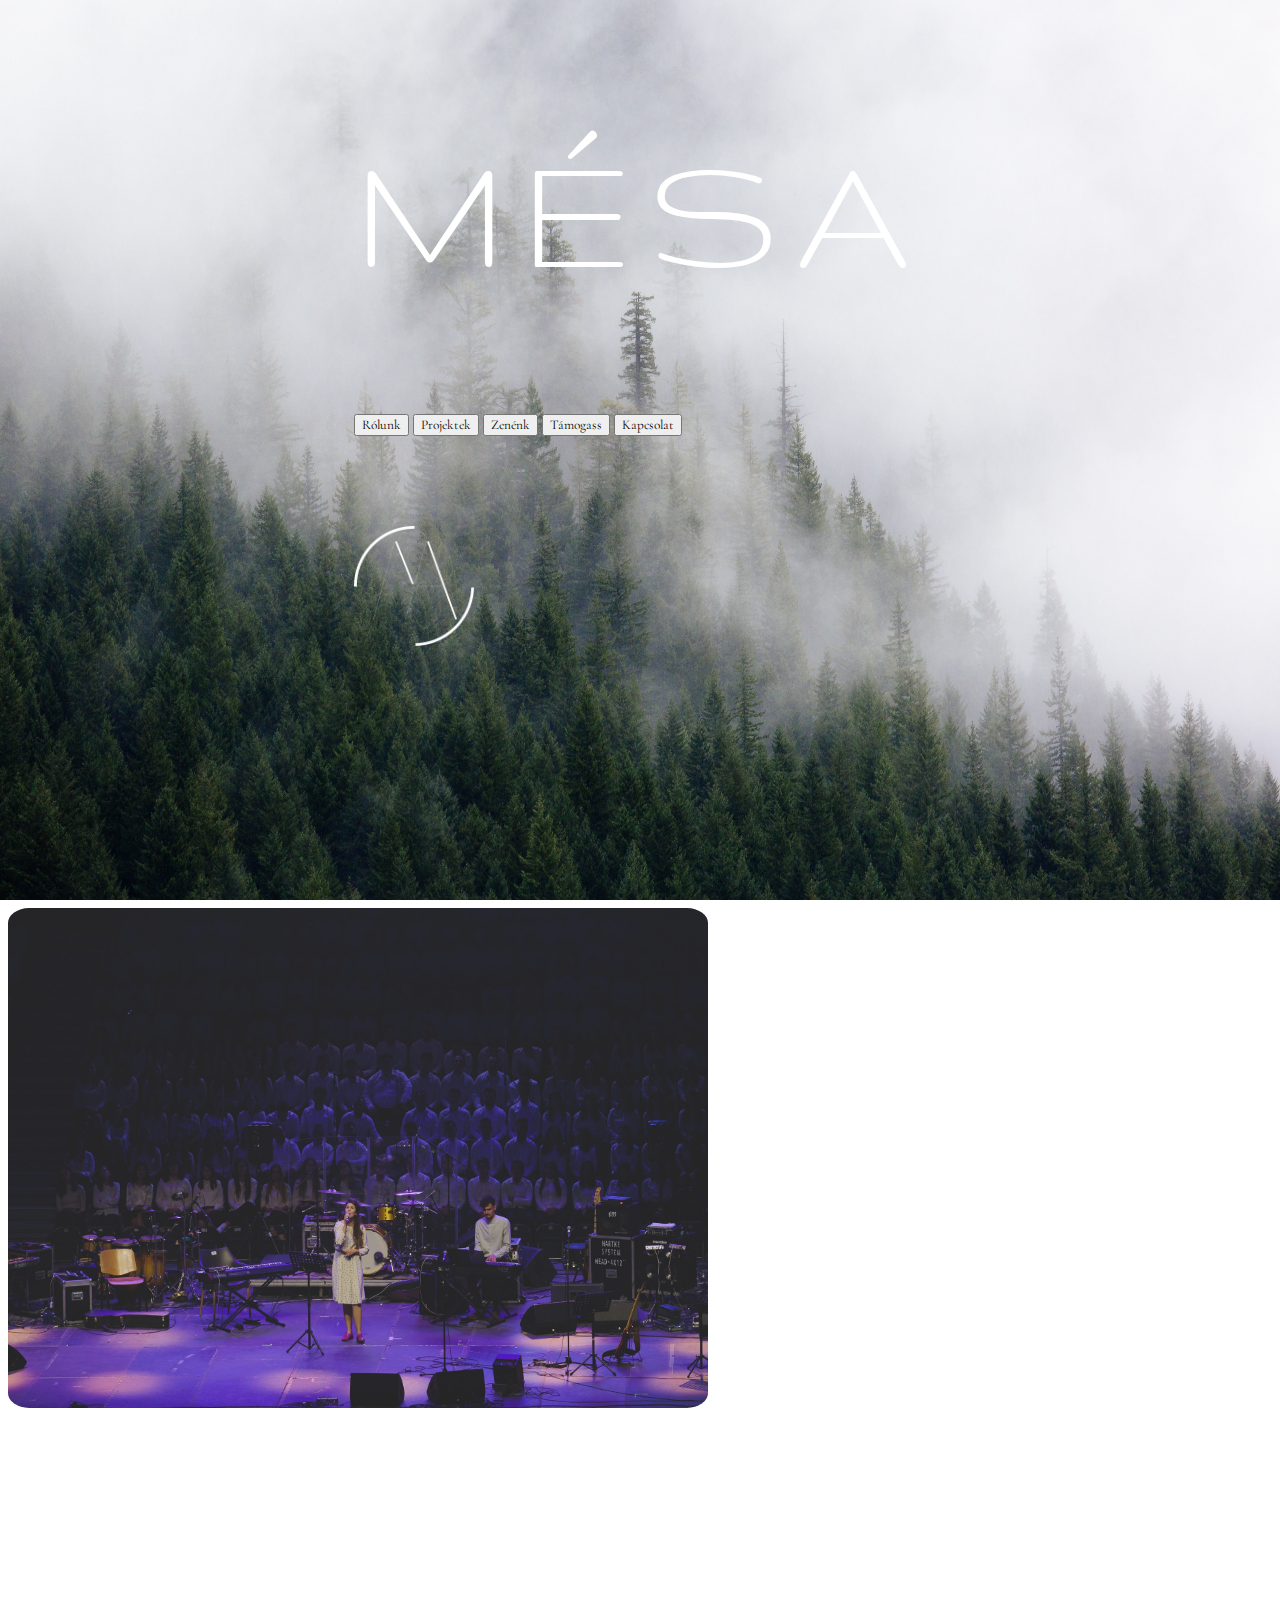
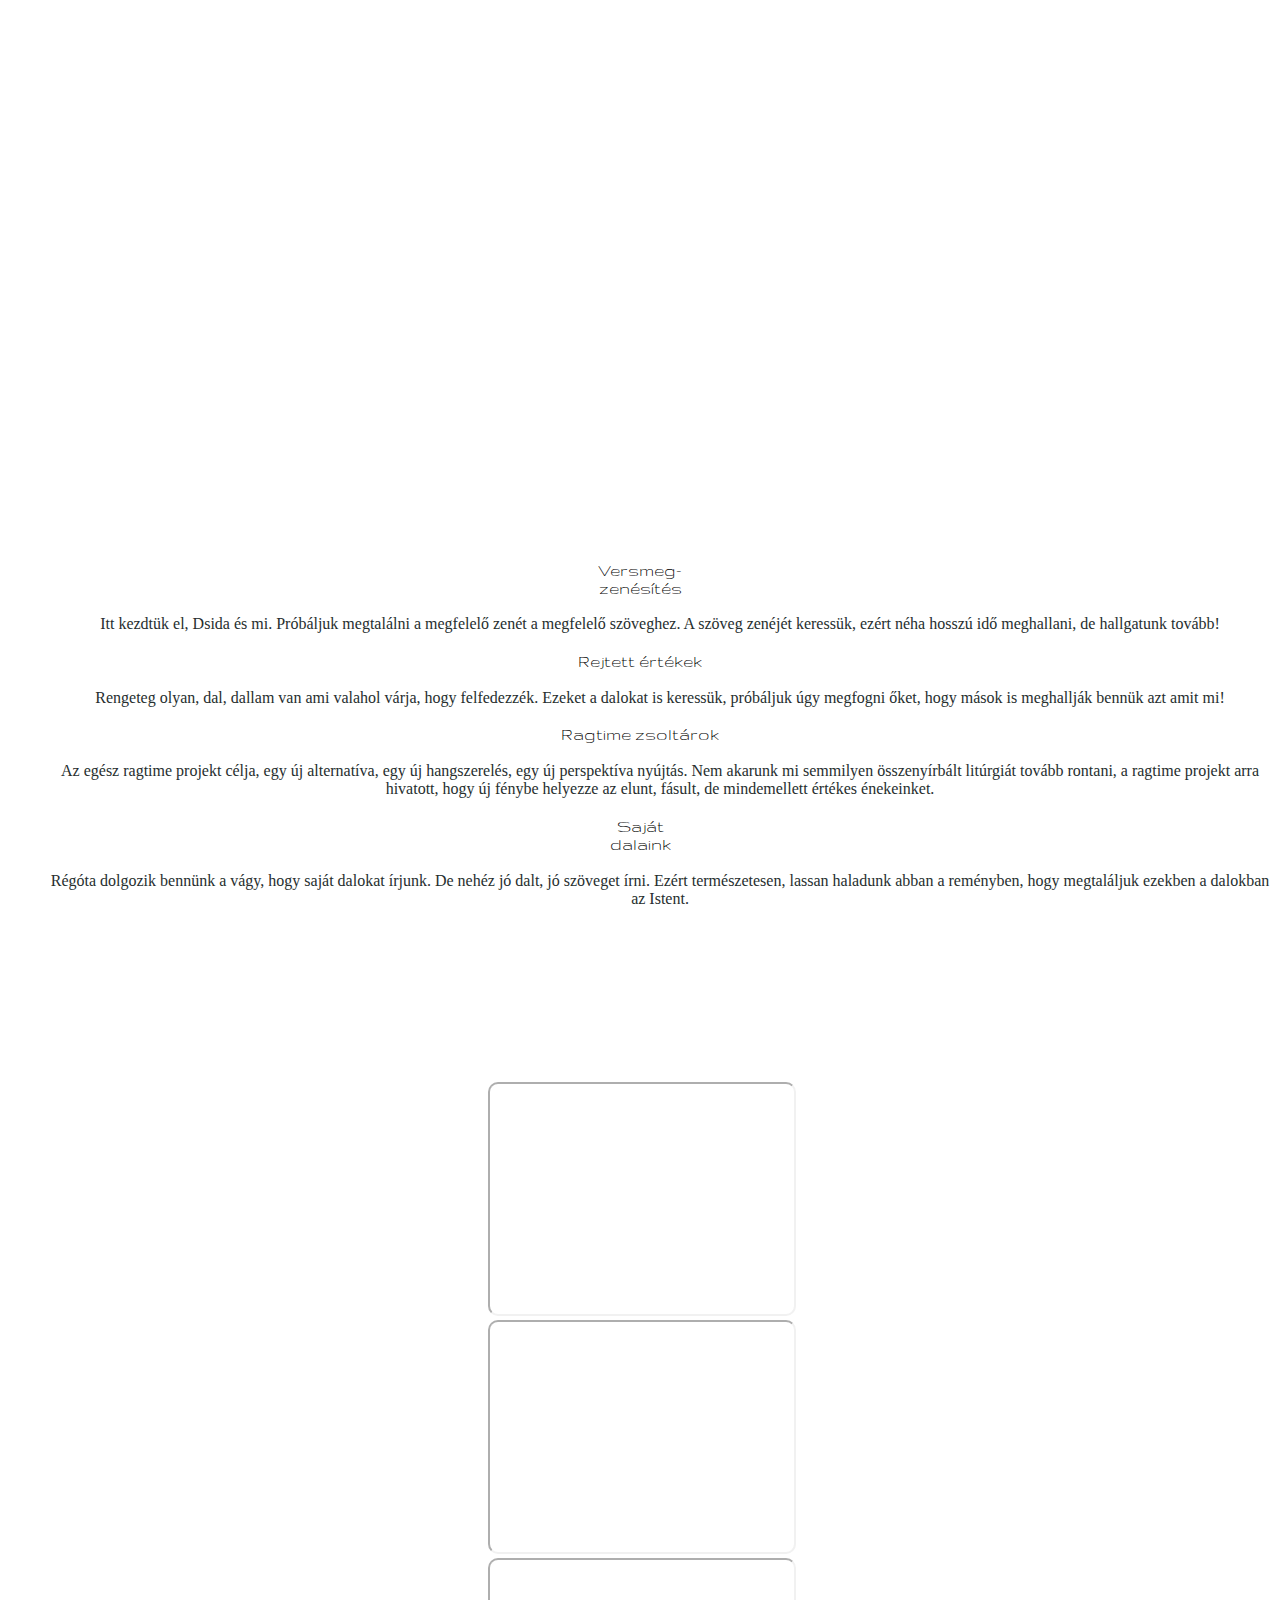
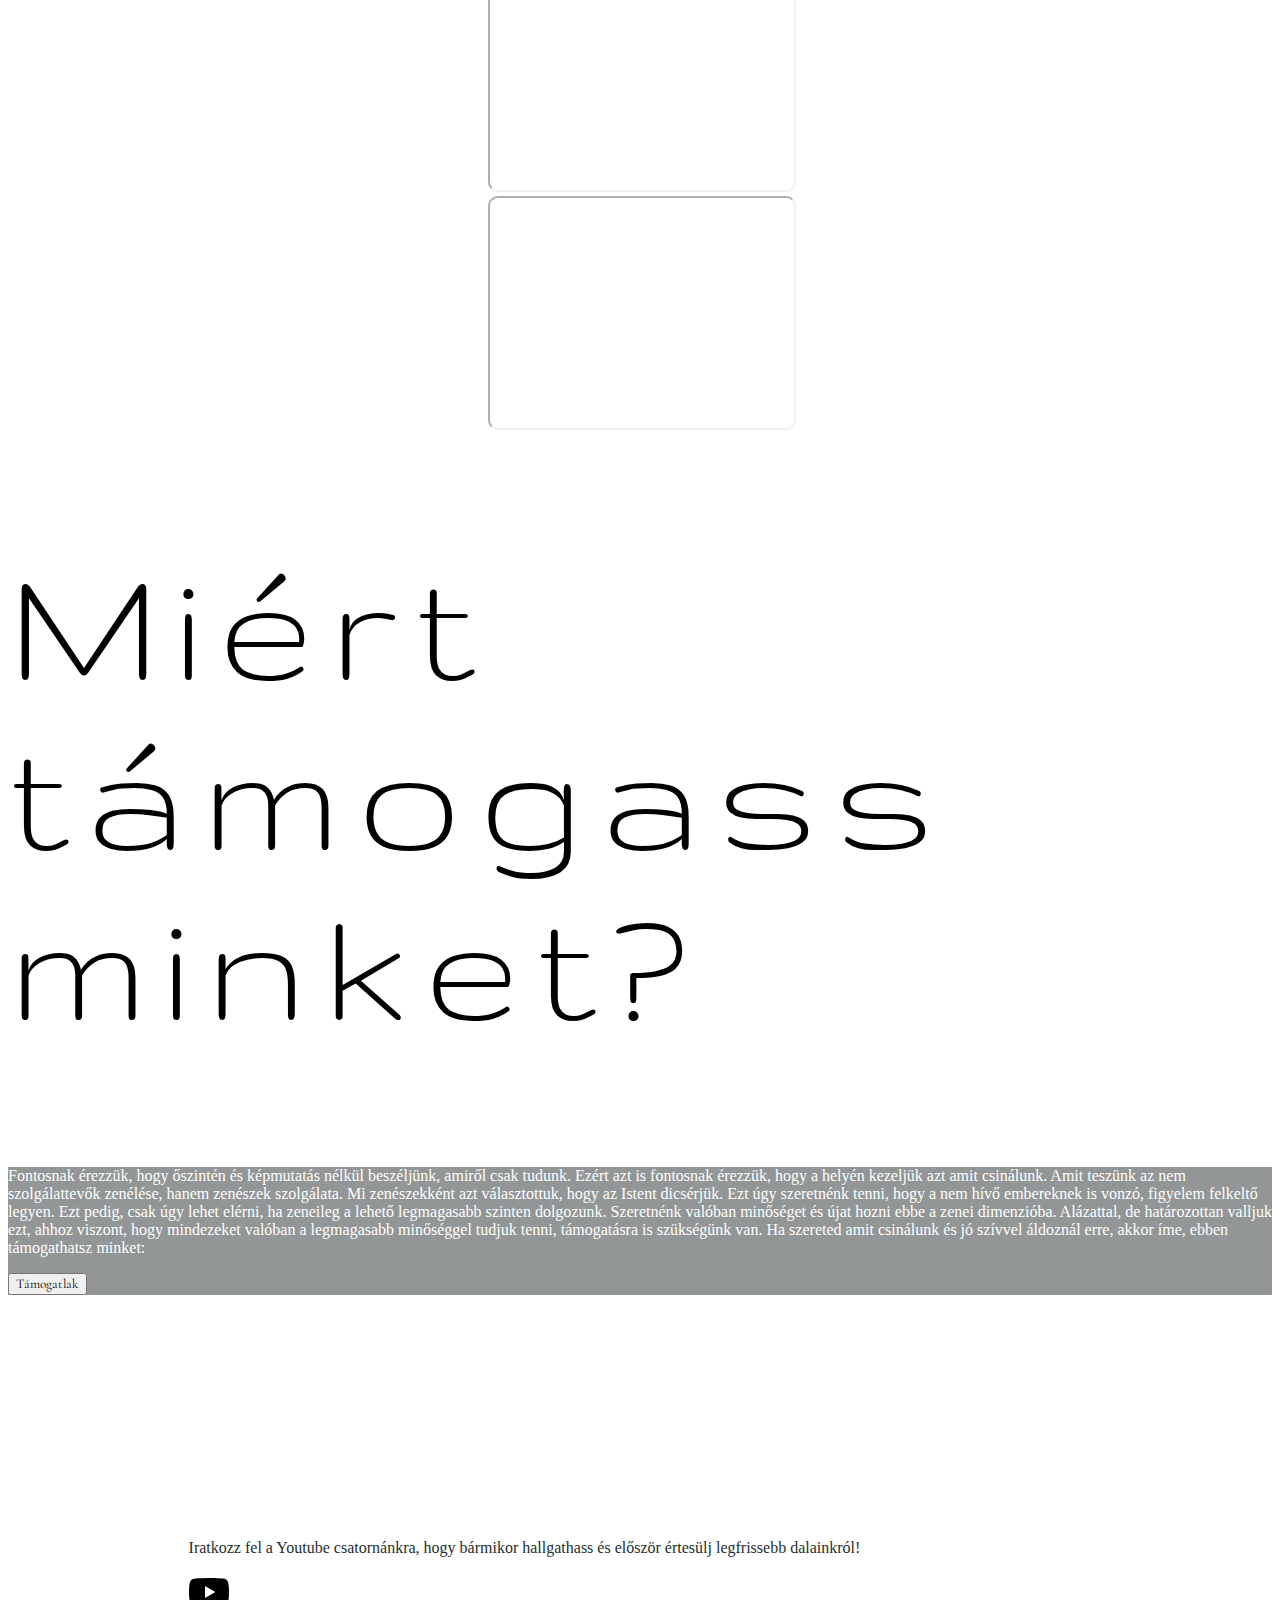
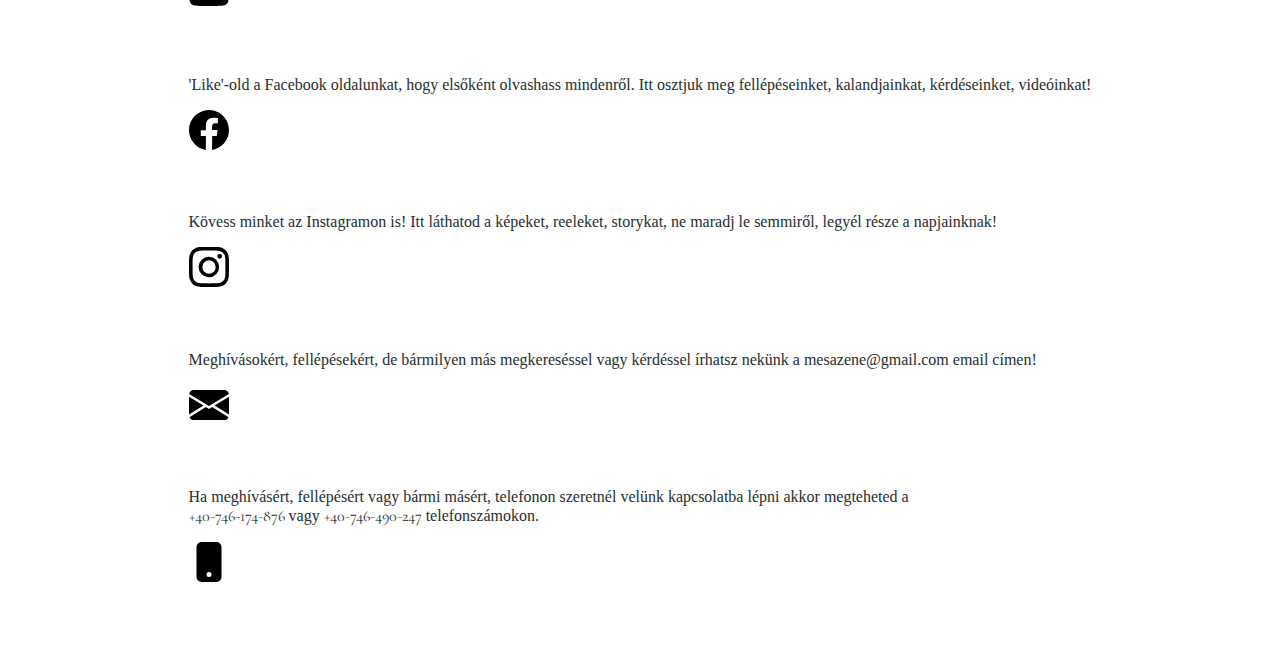
==== commit e6acd6f6: "Add files via upload" ====
--- a/index.html
+++ b/index.html
@@ -19,6 +19,7 @@
           <a href="#about"><button type="button" class="btn btn-outline-light btn-lg px-4"><span>Rólunk</span></button></a>
           <a href="#project"><button type="button" class="btn btn-outline-light btn-lg px-4"><span>Projektek</span></button></a>
           <a href="#zene"><button type="button" class="btn btn-outline-light btn-lg px-4"><span>Zenénk</span></button></a>
+          <a href="#tamogass"><button type="button" class="btn btn-outline-light btn-lg px-4"><span>Támogass</span></button></a>
           <a href="#contact"><button type="button" class="btn btn-outline-light btn-lg px-4"><span>Kapcsolat</span></button></a>
         </div>
       </div>
@@ -124,6 +125,18 @@
     </div>
   </div>
 
+  <div id="tamogass" class="donate">
+    <div class="px-4 py-5 my-5 text-center">
+      <h1 class="display-5 fw-bold text-body-emphasis mt-3">Miért támogass minket?</h1>
+      <div class="col-lg-6 mx-auto rounded-3 mt-4" style="background-color: rgba(38,46,46,0.5);">
+        <p class="lead p-2 mb-4">Fontosnak érezzük, hogy őszintén és képmutatás nélkül beszéljünk, amiről csak tudunk. Ezért azt is fontosnak érezzük, hogy a helyén kezeljük azt amit csinálunk. Amit teszünk az nem szolgálattevők zenélése, hanem zenészek szolgálata. Mi zenészekként azt választottuk, hogy az Istent dicsérjük. Ezt úgy szeretnénk tenni, hogy a nem hívő embereknek is vonzó, figyelem felkeltő legyen. Ezt pedig, csak úgy lehet elérni, ha zeneileg a lehető legmagasabb szinten dolgozunk. Szeretnénk valóban minőséget és újat hozni ebbe a zenei dimenzióba. Alázattal, de határozottan valljuk ezt, ahhoz viszont, hogy mindezeket valóban a legmagasabb minőséggel tudjuk tenni, támogatásra is szükségünk van. Ha szereted amit csinálunk és jó szívvel áldoznál erre, akkor íme, ebben támogathatsz minket:</p>
+        <div class="d-grid d-sm-flex justify-content-sm-center">
+          <a href="./pages/index.html"><button type="button" class="btn btn-outline-light btn-lg px-4 m-2"><span>Támogatlak</span></button></a>
+        </div>
+      </div>
+    </div>
+  </div>
+ 
   <div id="contact" class="contact">
     <div class="container px-4 py-5" id="hanging-icons">
       <h2 class="text-center" style="font-family: 'Gruppo', sans-serif; color: white; font-size: 4rem; font-weight: 400; letter-spacing: 7px;">Kapcsolat</h2>
@@ -175,7 +188,7 @@
   <div class="footer">
     <div class="container">
       <footer class="py-1 my-1">
-        <p class="text-center" style="font-family: 'Gruppo', sans-serif; letter-spacing: 7px; font-weight: 400;">© 2024 <a class="mesa" href="#top" style="text-decoration: none;">MÉSA</a></p>
+        <p class="text-center" style="font-family: 'Gruppo', sans-serif; letter-spacing: 7px; font-weight: 400;">© 2024 <a class="mesa" href="#top" style="text-decoration: none;">↑ MÉSA ↑</a></p>
       </footer>
     </div>
   </div>
--- a/style.css
+++ b/style.css
@@ -20,6 +20,13 @@
 
 .project {
   display: flex; 
+  justify-content: center;
+  align-items: center;
+  height: 100vh;
+}
+
+.donate {
+  display: flex;
   justify-content: center;
   align-items: center;
   height: 100vh;
@@ -101,6 +108,15 @@
 font-family: "Cormorant Garamond", serif;
 }
 
+.donate h3 {
+  text-align: center;
+  font-family: "Gruppo", sans-serif;
+  font-weight: bold;
+  font-style: normal;
+  font-size: 2rem;
+  letter-spacing: 5px;
+}
+
 #logo {
   margin-top: 90px;
 }
@@ -123,7 +139,8 @@
   .about,
   .project,
   .zene,
-  .contact {
+  .contact,
+  .donate {
     height: auto;
     padding-top: 50px;
     padding-bottom: 50px;
@@ -169,9 +186,4 @@
     font-size: 3rem !important; 
     letter-spacing: 1px;
   }
-
-  .phone-nr {
-    text-decoration: none;
-    color: black;
-  }
 }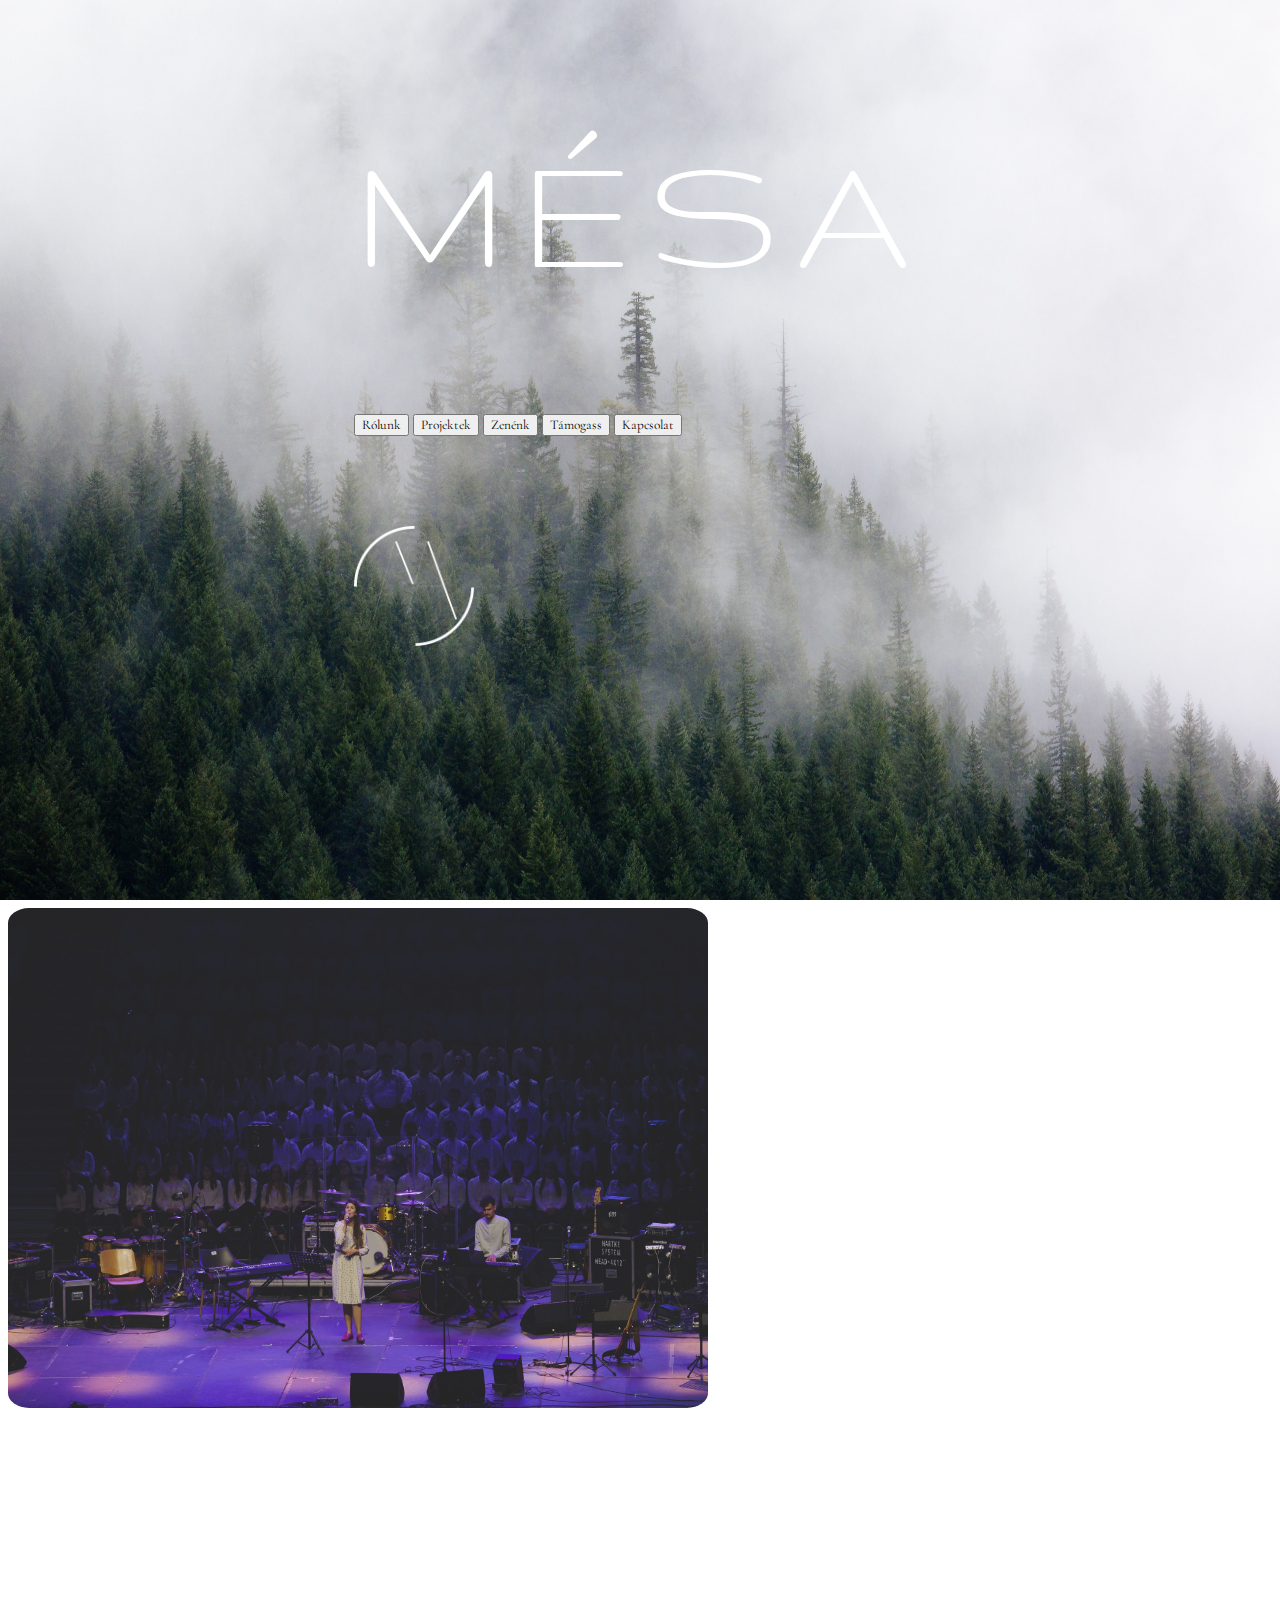
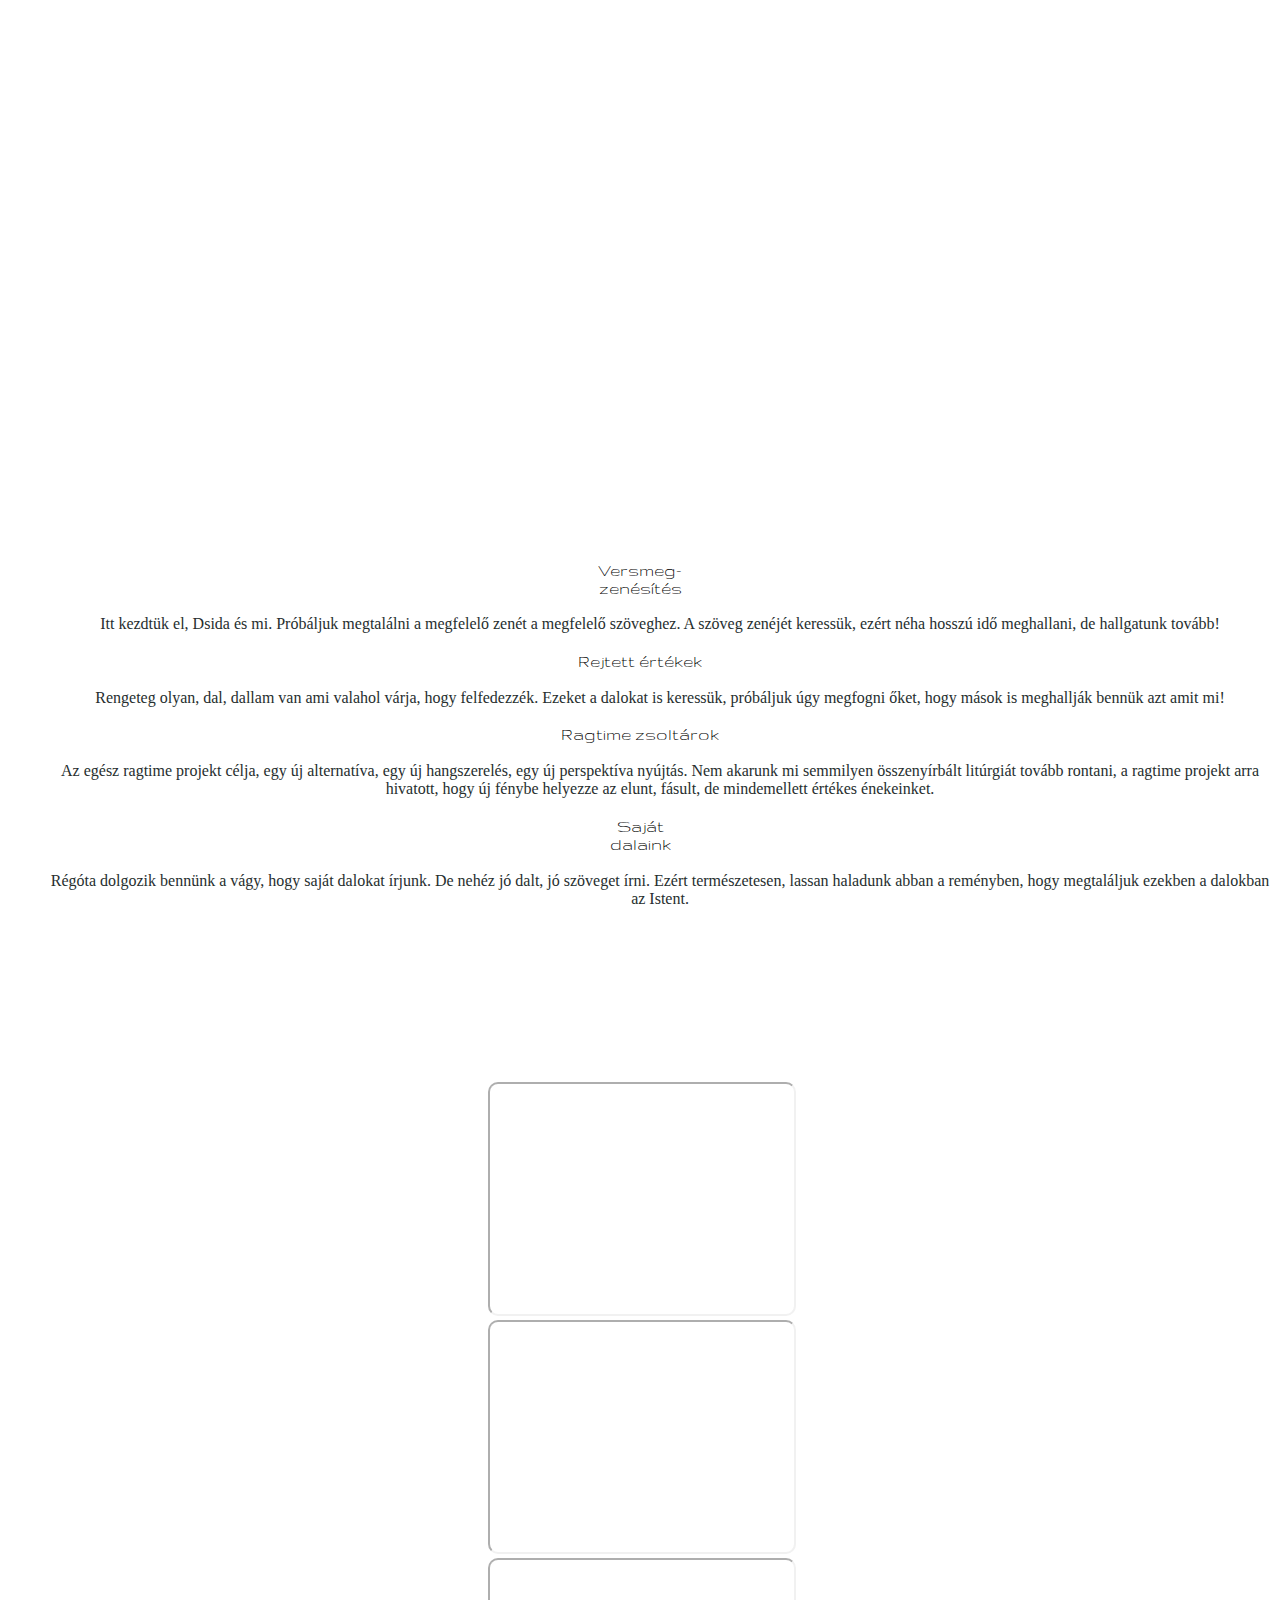
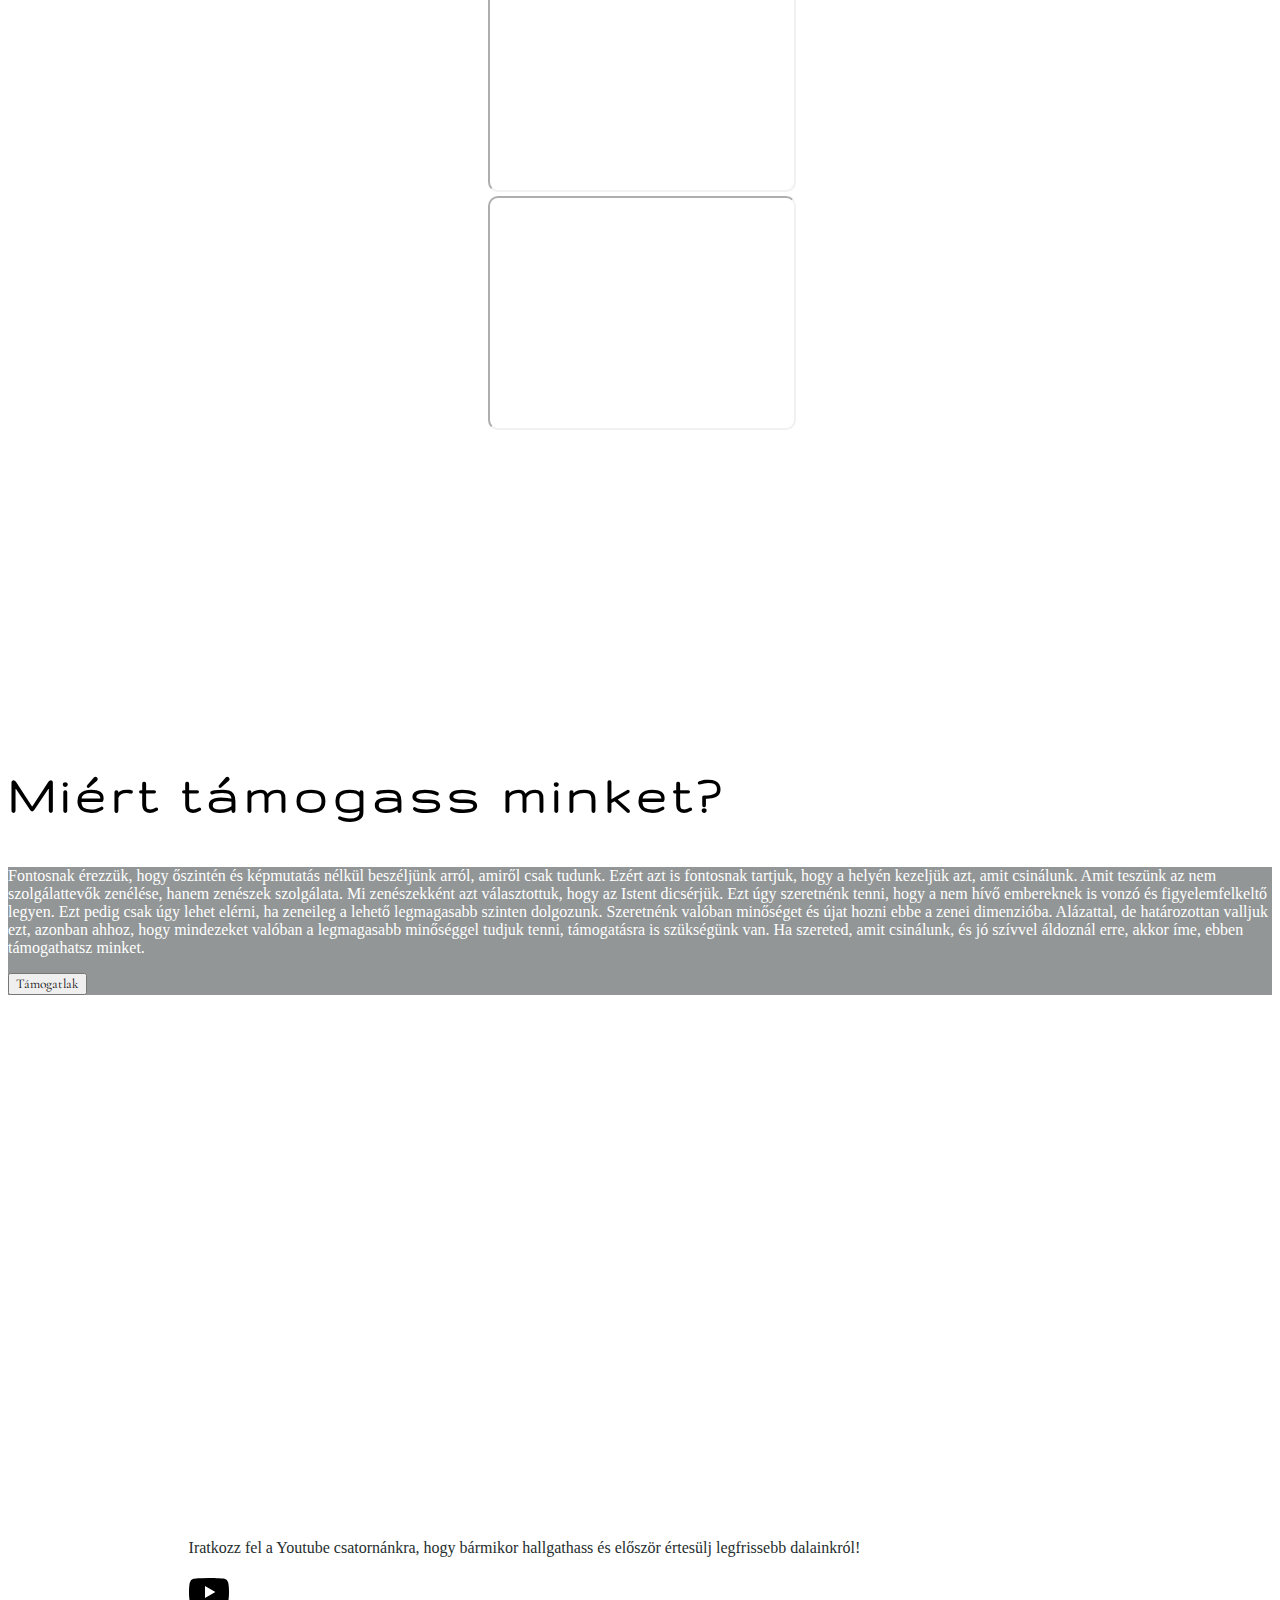
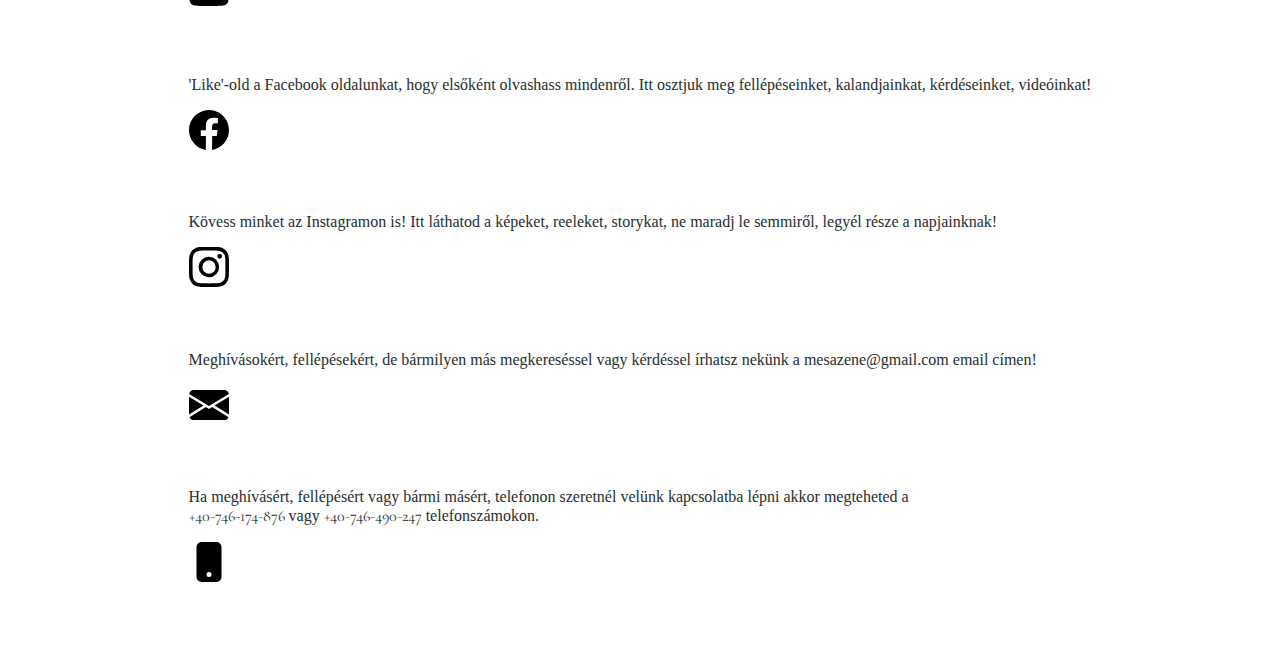
==== commit 42a6a0f3: "Add files via upload" ====
--- a/index.html
+++ b/index.html
@@ -127,9 +127,9 @@
 
   <div id="tamogass" class="donate">
     <div class="px-4 py-5 my-5 text-center">
-      <h1 class="display-5 fw-bold text-body-emphasis mt-3">Miért támogass minket?</h1>
+      <h2 class="donate-text mt-3">Miért támogass minket?</h2>
       <div class="col-lg-6 mx-auto rounded-3 mt-4" style="background-color: rgba(38,46,46,0.5);">
-        <p class="lead p-2 mb-4">Fontosnak érezzük, hogy őszintén és képmutatás nélkül beszéljünk, amiről csak tudunk. Ezért azt is fontosnak érezzük, hogy a helyén kezeljük azt amit csinálunk. Amit teszünk az nem szolgálattevők zenélése, hanem zenészek szolgálata. Mi zenészekként azt választottuk, hogy az Istent dicsérjük. Ezt úgy szeretnénk tenni, hogy a nem hívő embereknek is vonzó, figyelem felkeltő legyen. Ezt pedig, csak úgy lehet elérni, ha zeneileg a lehető legmagasabb szinten dolgozunk. Szeretnénk valóban minőséget és újat hozni ebbe a zenei dimenzióba. Alázattal, de határozottan valljuk ezt, ahhoz viszont, hogy mindezeket valóban a legmagasabb minőséggel tudjuk tenni, támogatásra is szükségünk van. Ha szereted amit csinálunk és jó szívvel áldoznál erre, akkor íme, ebben támogathatsz minket:</p>
+        <p class="lead p-2 mb-4">Fontosnak érezzük, hogy őszintén és képmutatás nélkül beszéljünk arról, amiről csak tudunk. Ezért azt is fontosnak tartjuk, hogy a helyén kezeljük azt, amit csinálunk. Amit teszünk az nem szolgálattevők zenélése, hanem zenészek szolgálata. Mi zenészekként azt választottuk, hogy az Istent dicsérjük. Ezt úgy szeretnénk tenni, hogy a nem hívő embereknek is vonzó és figyelemfelkeltő legyen. Ezt pedig csak úgy lehet elérni, ha zeneileg a lehető legmagasabb szinten dolgozunk. Szeretnénk valóban minőséget és újat hozni ebbe a zenei dimenzióba. Alázattal, de határozottan valljuk ezt, azonban ahhoz, hogy mindezeket valóban a legmagasabb minőséggel tudjuk tenni, támogatásra is szükségünk van. Ha szereted, amit csinálunk, és jó szívvel áldoznál erre, akkor íme, ebben támogathatsz minket.</p>
         <div class="d-grid d-sm-flex justify-content-sm-center">
           <a href="./pages/index.html"><button type="button" class="btn btn-outline-light btn-lg px-4 m-2"><span>Támogatlak</span></button></a>
         </div>
--- a/style.css
+++ b/style.css
@@ -99,6 +99,13 @@
   color: white;
 }
 
+.donate-text {
+  font-family: "Gruppo", sans-serif;
+  font-weight: bold;
+  font-size: 3.5rem;
+  letter-spacing: 5px;
+}
+
 .mesa {
   color: white;
 }
@@ -106,15 +113,6 @@
 .kapcsolat {
 color: white;
 font-family: "Cormorant Garamond", serif;
-}
-
-.donate h3 {
-  text-align: center;
-  font-family: "Gruppo", sans-serif;
-  font-weight: bold;
-  font-style: normal;
-  font-size: 2rem;
-  letter-spacing: 5px;
 }
 
 #logo {
@@ -169,7 +167,7 @@
   }
 
   .lead {
-    font-size: 1.2rem; 
+    font-size: 1.2rem !important; 
   }
 
   .about h2 {
@@ -181,6 +179,11 @@
     color: rgba(38,46,46);
   }
 
+  .donate-text {
+    font-size: 2.5rem;
+    letter-spacing: 1px;
+  }
+
   .project h2,
   .contact h2 {
     font-size: 3rem !important; 
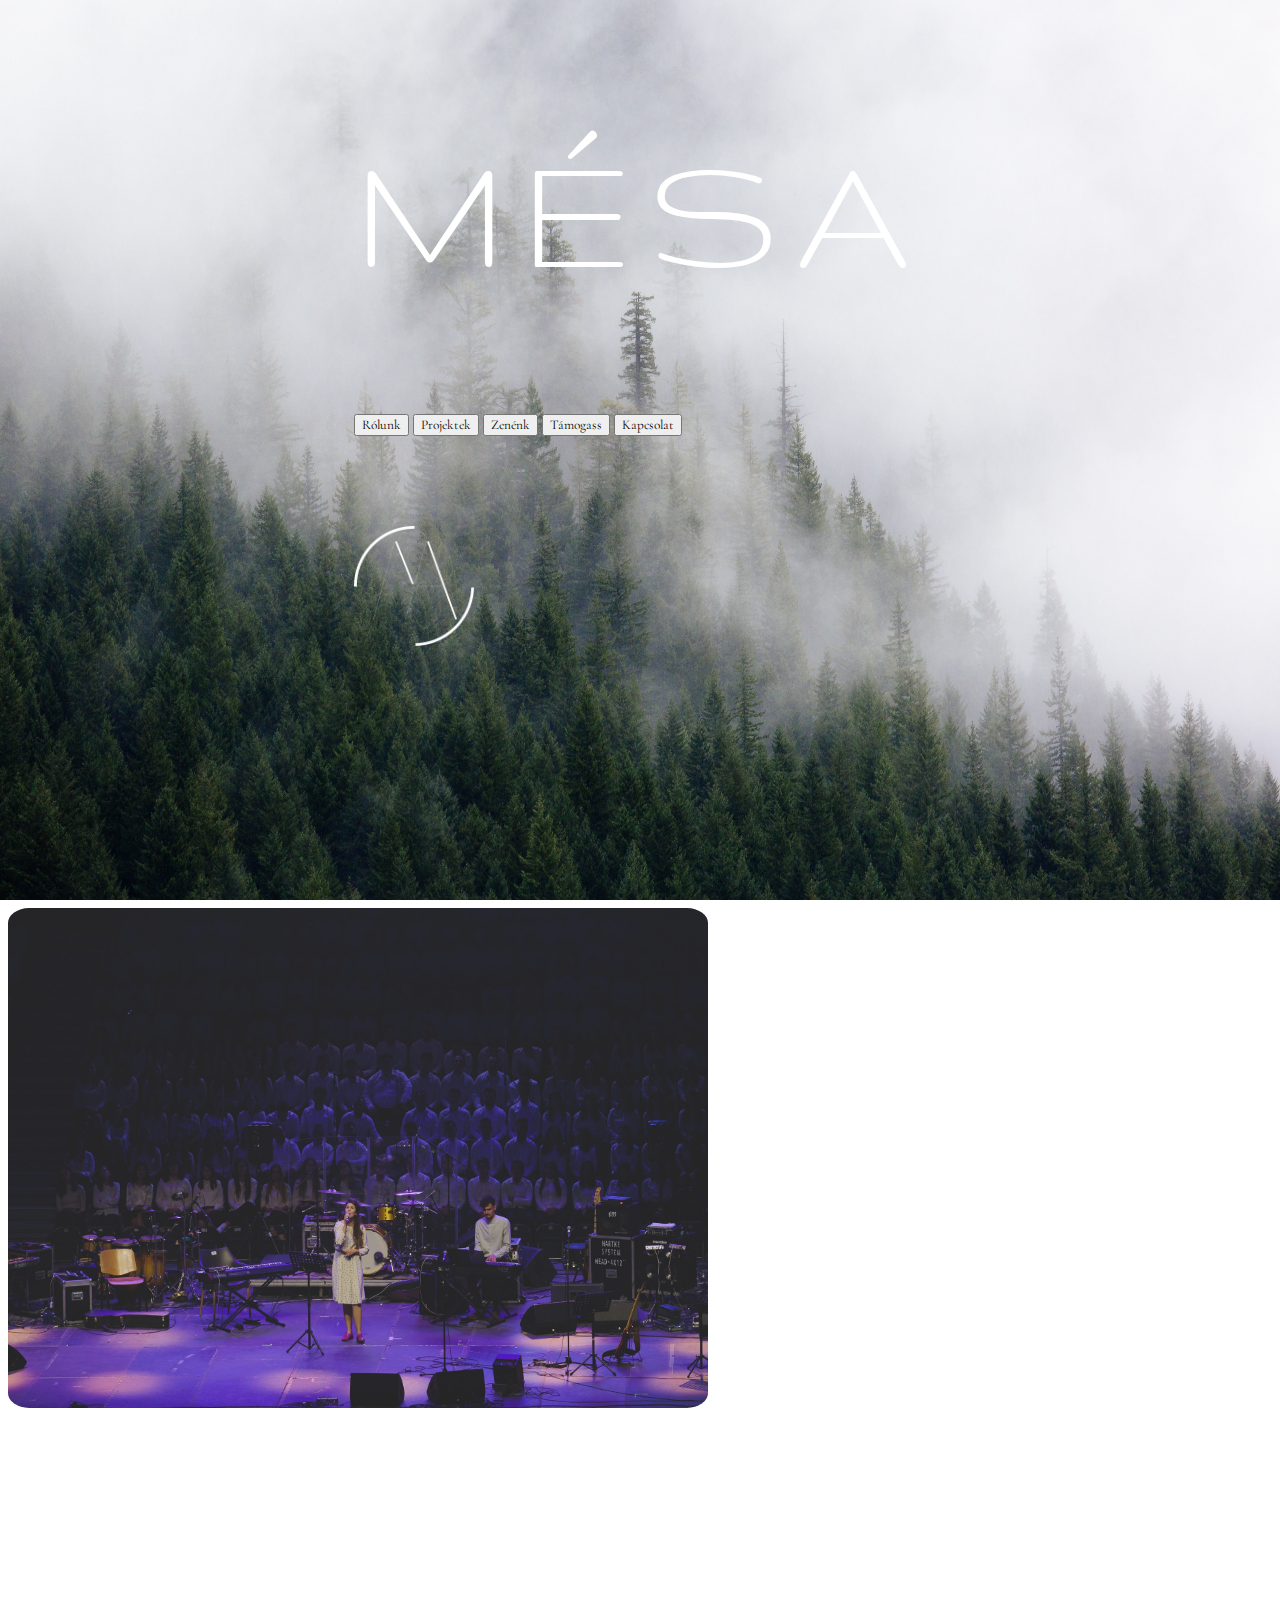
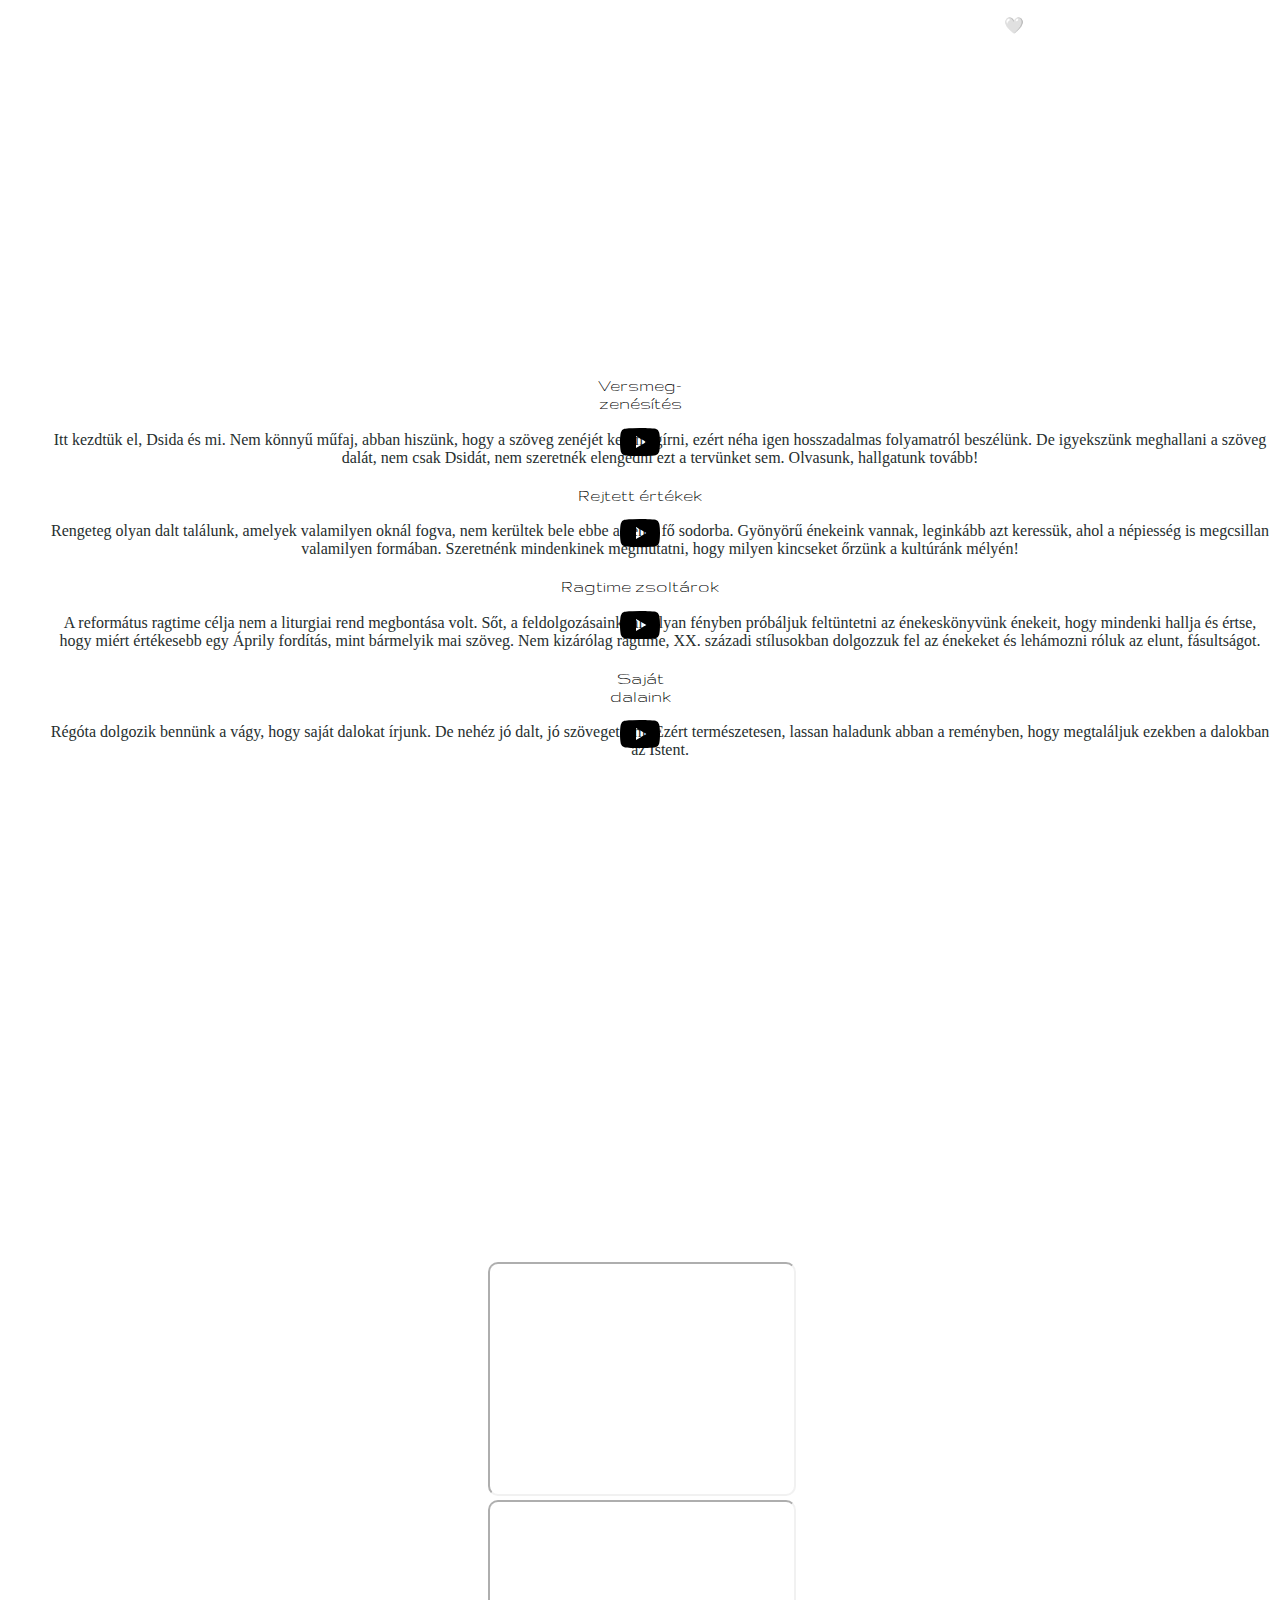
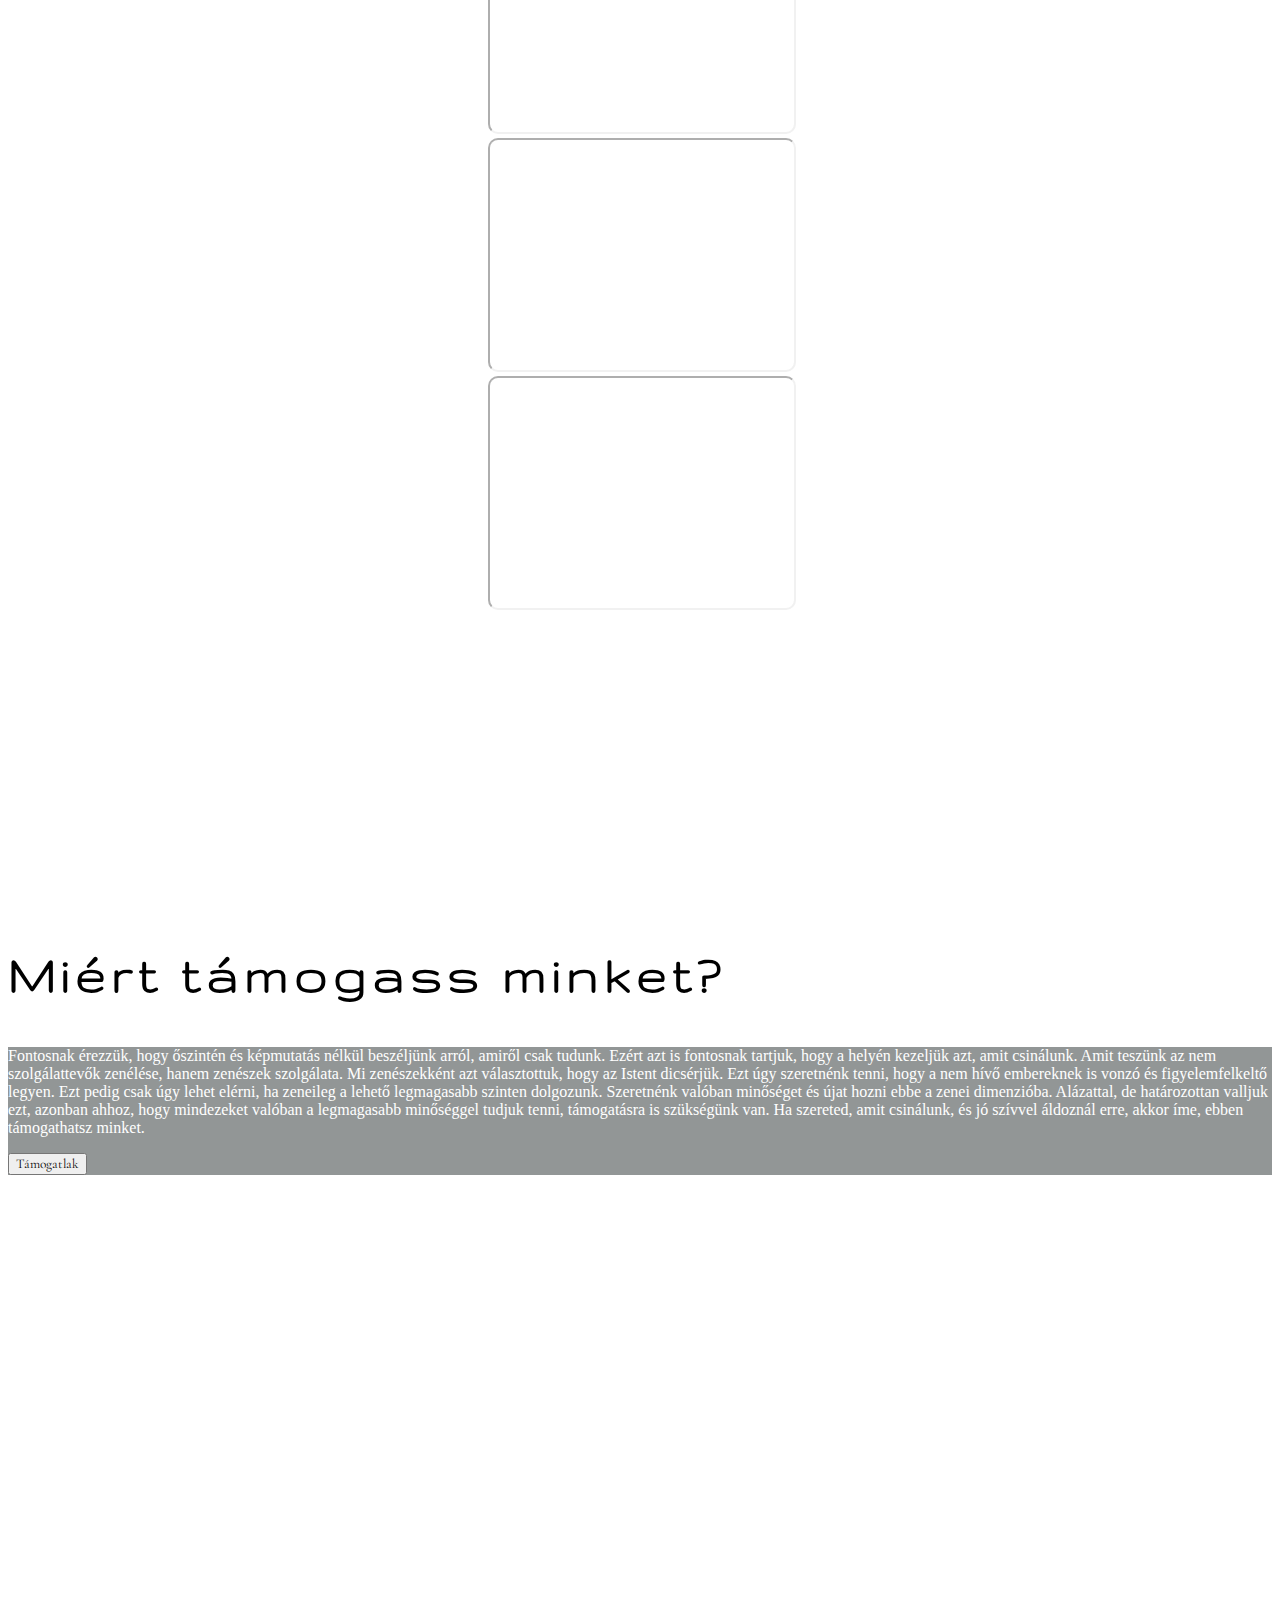
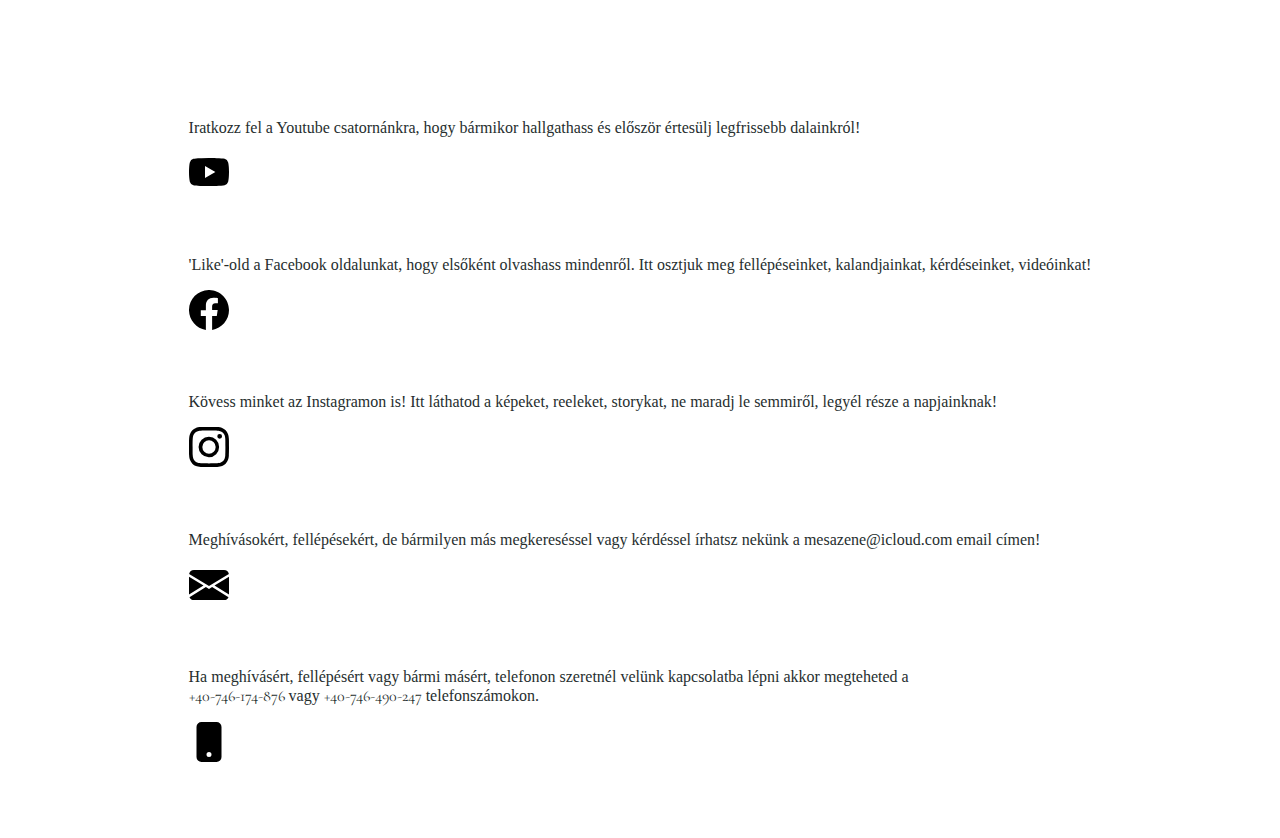
==== commit 192be7e3: "Add files via upload" ====
--- a/index.html
+++ b/index.html
@@ -35,19 +35,15 @@
         </div>
         <div class="col-lg-6">
           <h2 class="mb-3">Rólunk</h2>
-          <p class="lead">Legtöbben úgy ismerhettek, mint Merci és Atti. Úgy döntöttünk,
-            hogy ezentúl MÉSA leszünk. A MÉSA keresés, a MÉSA kérdés.
-            Az Istent keressük, zenében, formában, szövegben, ötvözésben.
-            Az Isteni megrázót keressük, a világosan de nem mereven definiáltat,
-            a Krisztusi innovációt, nyitottságot. Állandóan keresünk és néha találunk,
-            szeretettel hívunk, hogy megosszuk veled ezeket a találmányokat!</p>
+          <p class="lead">Mi is az a MÉSA? Legtöbben úgy ismerhettek minket, mint Merci és Atti. Régóta érezzük az igényét annak, hogy valamilyen formát adjunk a párosunknak, ebből született a MÉSA. Két év szünet után térünk vissza, mert az Úr a szívünkbe helyezte ezt. A MÉSA keresés, a MÉSA kérdés. Az Istent keressük, zenében, formában, szövegben, ötvözésben. Az Isteni megrázót keressük, a világosan de nem mereven definiáltat, a Krisztusi innovációt, nyitottságot. Állandóan keresünk és néha találunk, és amit találunk, azt szeretettel osztjuk meg veletek! 🤍
+            </p>
         </div>
       </div>
     </div>
   </div>
 
   <div id="project" class="project">
-    <div class="container px-4 py-5" id="custom-cards">
+    <div class="container px-4 py-1" id="custom-cards">
       <h2 class="text-center" style="color: white; font-family: 'Gruppo', sans-serif; font-weight: 400; font-size: 4rem; letter-spacing: 7px;">Projektek</h2>
       <div class="row row-cols-1 row-cols-lg-4 align-items-stretch g-5 py-5">
         <div class="col">
@@ -55,8 +51,11 @@
             <div class="d-flex flex-column h-100 p-2 pb-3 text-rgba(38,46,46) text-shadow-1">
               <h3 class="pt-0 mt-0 mb-4 display-6 lh-1 fw-bold">Versmeg-</br>zenésítés</h3>
               <ul class="d-flex list-unstyled mt-3">
-                <p>Itt kezdtük el, Dsida és mi. Próbáljuk megtalálni a megfelelő zenét a megfelelő szöveghez. A szöveg zenéjét keressük, ezért néha hosszú idő meghallani, de hallgatunk  tovább! </p>
-              </ul>
+                <p>Itt kezdtük el, Dsida és mi. Nem könnyű műfaj, abban hiszünk, hogy a szöveg zenéjét kell megírni, ezért néha igen hosszadalmas folyamatról beszélünk. De igyekszünk meghallani a szöveg dalát, nem csak Dsidát, nem szeretnék elengedni ezt a tervünket sem. Olvasunk, hallgatunk tovább!</p>
+              </ul>
+              <a href="https://www.youtube.com/watch?v=WP4EcSqAWJ4&list=PLlRYSHMqY9yEPg0iV687d1mjftUSh5vtn">
+                <img src="./Assets/Image/youtube.svg" width="40px" height="40px" alt="youtube-icon">
+              </a>
             </div>
           </div>
         </div>
@@ -66,8 +65,11 @@
             <div class="d-flex flex-column h-100 p-2 pb-3 text-rgba(38,46,46) text-shadow-1">
               <h3 class="pt-0 mt-0 mb-4 display-6 lh-1 fw-bold">Rejtett értékek</h3>
               <ul class="d-flex list-unstyled">                  
-                <p class="align-items-center mt-3">Rengeteg olyan, dal, dallam van ami valahol várja, hogy felfedezzék. Ezeket a dalokat is keressük, próbáljuk úgy megfogni őket, hogy mások is meghallják bennük azt amit mi!</p>
-              </ul>
+                <p class="align-items-center mt-3">Rengeteg olyan dalt találunk, amelyek valamilyen oknál fogva, nem kerültek bele ebbe a zenei fő sodorba. Gyönyörű énekeink vannak, leginkább azt keressük, ahol a népiesség is megcsillan valamilyen formában.  Szeretnénk mindenkinek megmutatni, hogy milyen kincseket őrzünk a kultúránk mélyén!</p>
+              </ul>
+              <a href="https://www.youtube.com/watch?v=nq-0vu3fEvc&list=PLlRYSHMqY9yHsWpdV9lFBYOn1qoc2gyXh">
+                <img src="./Assets/Image/youtube.svg" width="40px" height="40px" alt="youtube-icon">
+              </a>
             </div>
           </div>
         </div>
@@ -77,8 +79,11 @@
             <div class="d-flex flex-column h-100 p-2 pb-3 text-rgba(38,46,46) text-shadow-1">
               <h3 class="pt-0 mt-0 mb-4 display-6 lh-1 fw-bold">Ragtime zsoltárok</h3>
               <ul class="d-flex list-unstyled mt-3">
-                <p>Az egész ragtime projekt célja, egy új alternatíva, egy új hangszerelés, egy új perspektíva nyújtás. Nem akarunk mi semmilyen összenyírbált litúrgiát tovább rontani, a ragtime projekt arra hivatott, hogy új fénybe helyezze az elunt, fásult, de mindemellett értékes énekeinket. </p>
-              </ul>
+                <p>A református ragtime célja nem a liturgiai rend megbontása volt. Sőt, a feldolgozásainkkal, olyan fényben próbáljuk feltüntetni az énekeskönyvünk énekeit, hogy mindenki hallja és értse, hogy miért értékesebb egy Áprily fordítás, mint bármelyik mai szöveg. Nem kizárólag ragtime, XX. századi stílusokban dolgozzuk fel az énekeket és lehámozni róluk az elunt, fásultságot.  </p>
+              </ul>
+              <a href="https://www.youtube.com/watch?v=6HQwrAo_Tmw&list=PLlRYSHMqY9yHH_7GdcaVqg4l8KSb8w1C5&index=1">
+                <img src="./Assets/Image/youtube.svg" width="40px" height="40px" alt="youtube-icon">
+              </a>
             </div>
           </div>
         </div>
@@ -90,6 +95,9 @@
               <ul class="d-flex list-unstyled mt-3">
                 <p>Régóta dolgozik bennünk a vágy, hogy saját dalokat írjunk. De nehéz jó dalt, jó szöveget írni. Ezért természetesen, lassan haladunk abban a reményben, hogy megtaláljuk ezekben a dalokban az Istent.</p>
               </ul>
+              <a href="https://www.youtube.com/watch?v=fUVVamsAllc&list=PLlRYSHMqY9yHH_7GdcaVqg4l8KSb8w1C5">
+                <img src="./Assets/Image/youtube.svg" width="40px" height="40px" alt="youtube-icon">
+              </a>
             </div>
           </div>
         </div>
@@ -171,8 +179,10 @@
         <div class="col d-flex align-items-start">
           <div style="background-color: rgba(255,255,255,0.4); border-radius: 3%;" class="text-center">
             <h3 class="kapcsolat fs-2 text-body-emphasis">Írj</h3>
-            <p>Meghívásokért, fellépésekért, de bármilyen más megkereséssel vagy kérdéssel írhatsz nekünk a mesazene@gmail.com email címen!</p>
+            <p>Meghívásokért, fellépésekért, de bármilyen más megkereséssel vagy kérdéssel írhatsz nekünk a mesazene@icloud.com email címen!</p>
+            <a href="mailto:mesazene@icloud.com" class="email-button">
             <img class="pb-1" src="./Assets/Image/envelope-fill.svg" width="40px" height="40px" alt="facebook-icon">
+            </a>
           </div>
         </div>
         <div class="col d-flex align-items-start">
--- a/style.css
+++ b/style.css
@@ -21,8 +21,20 @@
 .project {
   display: flex; 
   justify-content: center;
-  align-items: center;
-  height: 100vh;
+  align-items: flex-start;
+  height: 120vh;
+  position: relative;
+}
+
+.card {
+  position: relative;
+}
+
+.card a {
+  position: absolute; 
+  bottom: 0; 
+  left: 50%; 
+  transform: translateX(-50%); 
 }
 
 .donate {
